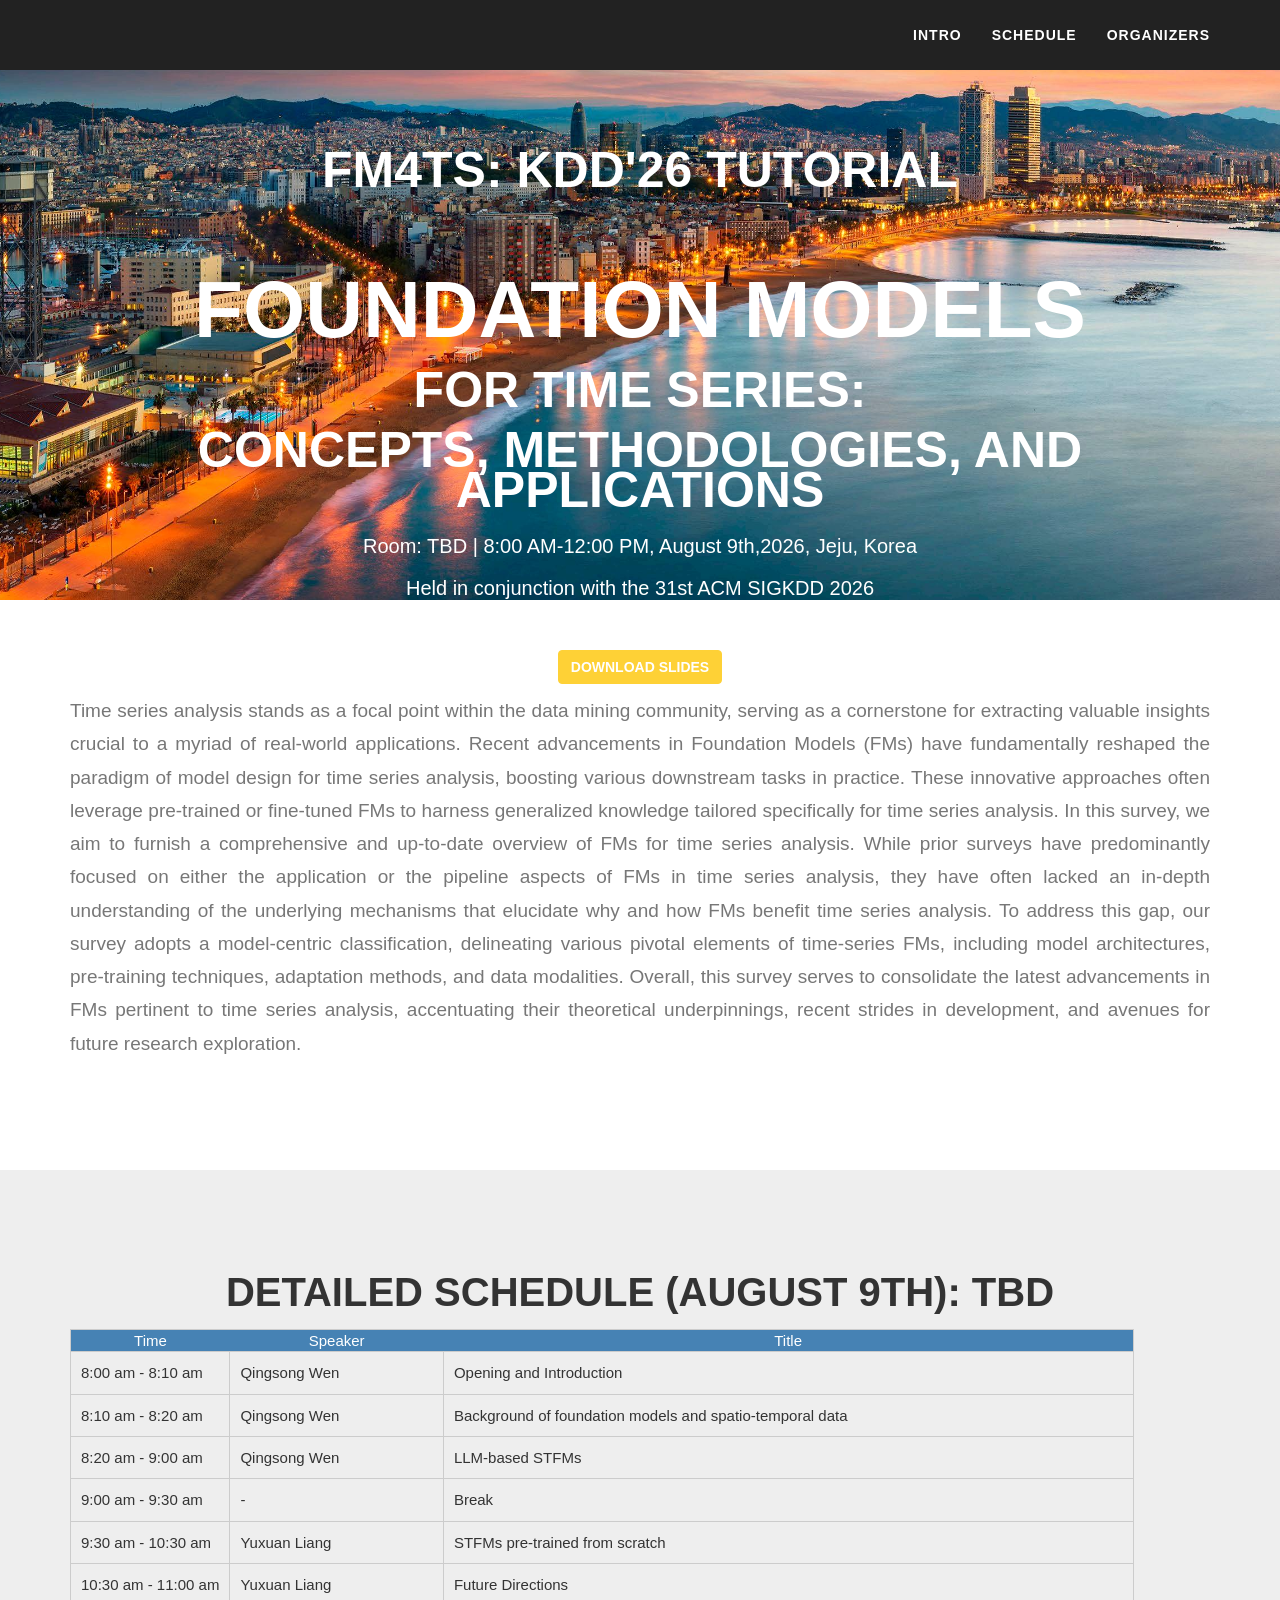
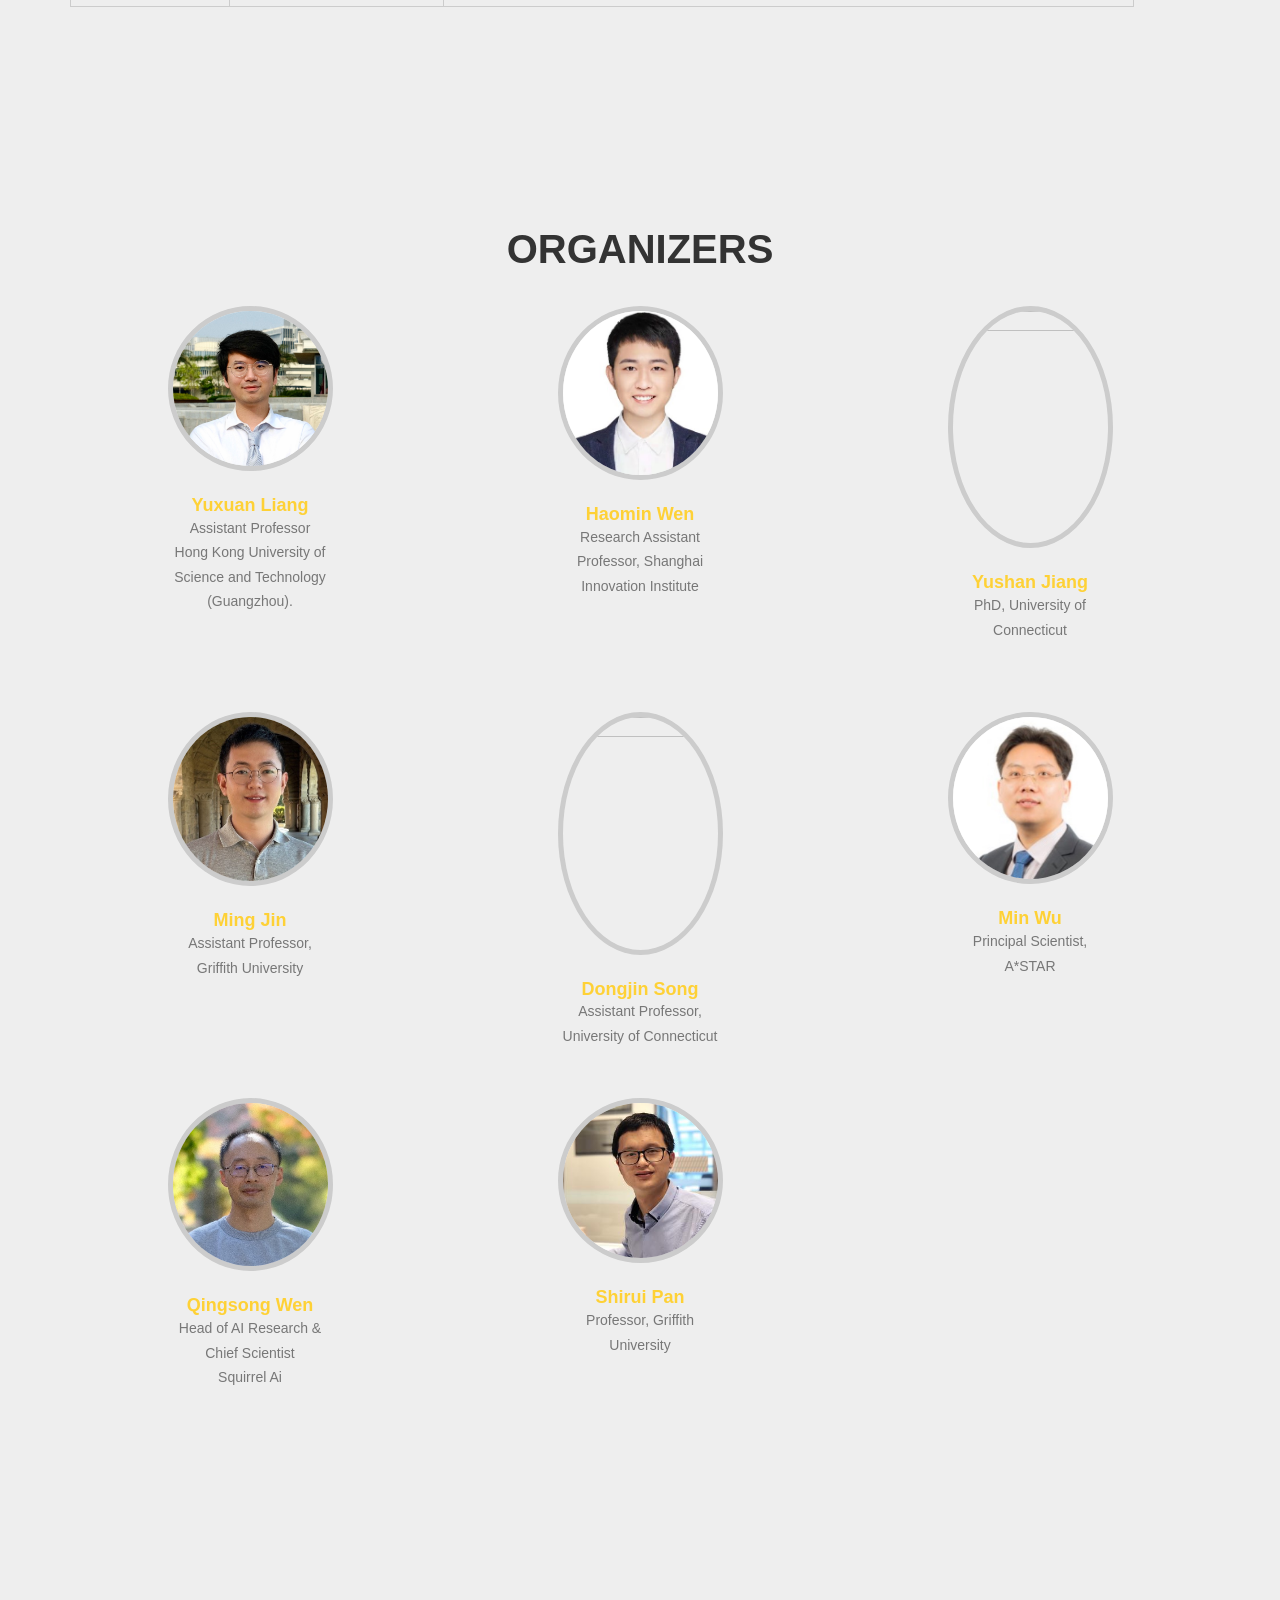
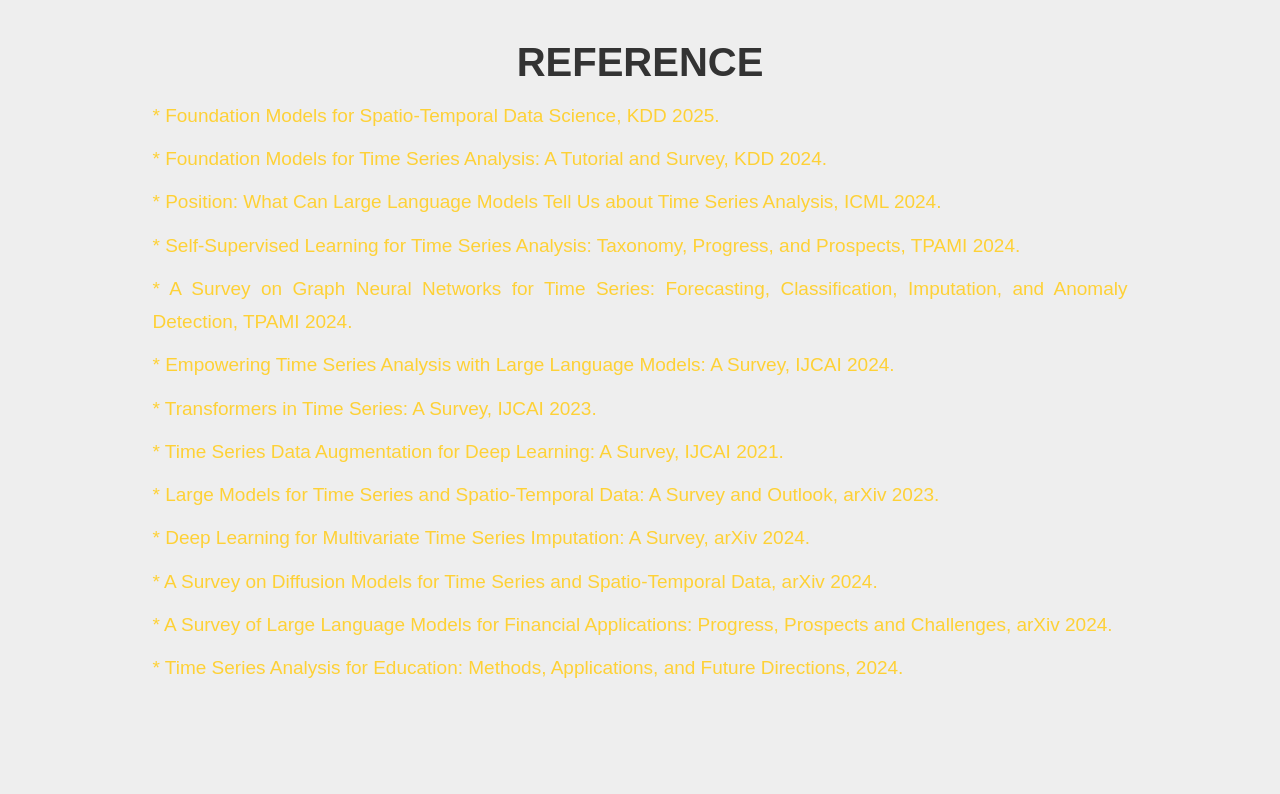
==== index.html @ 6d0f256e "website init" ====
<!DOCTYPE html>
<!-- saved from url=(0040)https://kdd-milets.github.io/milets2021/ -->
<html lang="en"><head><meta http-equiv="Content-Type" content="text/html; charset=UTF-8">


    <meta http-equiv="X-UA-Compatible" content="IE=edge">
    <meta name="viewport" content="width=device-width, initial-scale=1">
    <meta name="description" content="KDD'26 TUTORIAL-FM4TS: Foundation Models for Time Series">
    <meta property="og:image" content="./img/Facebook.jpg">
    <meta property="og:type" content="website">
    <!-- <meta property="og:description" content="7th SIGKDD Workshop on Mining and Learning from Time Series (MiLeTS)"> -->


    <title>
        Foundation Models for Time Series: Theory, Algorithms, and Applications
    </title>

    <!-- Bootstrap Core CSS -->
    <link href="./css/bootstrap.min.css" rel="stylesheet">

    <!-- Custom CSS -->
    <link href="./css/agency.css" rel="stylesheet">

    <!-- Custom Fonts -->
    <link href="./css/font-awesome.min.css" rel="stylesheet" >
    <link href="./css/style.css" rel="stylesheet">
    <!-- <link href="./css/css(1)" rel="stylesheet" type="text/css">
    <link href="./css/css(2)" rel="stylesheet" type="text/css">
    <link href="./css/css(3)" rel="stylesheet" type="text/css"> -->

    <!-- Global site tag (gtag.js) - Google Analytics -->
    <script type="text/javascript" async="" src="./js/analytics.js"></script>
    <script async="" src="./js/js"></script>
    <script>
        window.dataLayer = window.dataLayer || [];

        function gtag() {
            dataLayer.push(arguments);
        }

        gtag('js', new Date());

        gtag('config', 'UA-114495477-1');
    </script>


</head>

<body id="page-top" class="index">

    <!-- Navigation -->
    <nav class="navbar navbar-default navbar-fixed-top">
        <div class="container">
            <!-- Brand and toggle get grouped for better mobile display -->
            <div class="navbar-header page-scroll">
                <button type="button" class="navbar-toggle" data-toggle="collapse" data-target="#bs-example-navbar-collapse-1">
                <span class="sr-only">Toggle navigation</span>
                <span class="icon-bar"></span>
                <span class="icon-bar"></span>
                <span class="icon-bar"></span>
            </button>

            </div>

            <!-- Collect the nav links, forms, and other content for toggling -->
            <div class="collapse navbar-collapse" id="bs-example-navbar-collapse-1">
                <ul class="nav navbar-nav navbar-right">
                    <li class="hidden active">
                        <a href="https://ai4ts.github.io/ijcai2023"></a>
                    </li>
                    <li class="">
                        <a class="page-scroll" href="#introduction">Intro</a>
                    </li>

<!--                    <li>-->
<!--                        <a class="page-scroll" href="#dates">Key Dates</a>-->
<!--                    </li>-->
                    <li>
                        <a class="page-scroll" href="#program">Schedule</a>
                    </li>
                    <!-- <li>
                        <a class="page-scroll" href="">Keynotes</a>
                    </li> -->
<!--                    <li>-->
<!--                        <a class="page-scroll" href="#Speakers">Speakers</a>-->
<!--                    </li>-->
                    <li>
                        <a class="page-scroll" href="#organization">Organizers</a>
                    </li>

<!--                    <li>-->
<!--                        <a class="page-scroll" href="#program_committee">Contributor</a>-->
<!--                    </li>-->
                   
                </ul>
            </div>
            <!-- /.navbar-collapse -->
        </div>
        <!-- /.container-fluid -->
    </nav> 

    <!-- Header -->
    <header_5>
        <div class="container">
            <div class="intro-text" style="color:white;">


                <br>               
                
                <div class="intro-heading">FM4TS: KDD'26 Tutorial</div>
                <br><br>

                <br><br>                
                <div class="intro-heading-large"> Foundation Models </div>
                <br><br>
                <div class="intro-heading">for Time Series:</div>
                <div class="intro-heading">Concepts, Methodologies, and Applications</div>

                <div class="header-info" >Room: TBD  |  8:00 AM-12:00 PM, August 9th,2026, Jeju, Korea</div>
                <div class="header-info" >Held in conjunction with the 31st ACM SIGKDD 2026</div>
<!--                <br><br>              -->
<!--                <div class="intro-heading"> Theory, Algorithms, and Applications  </div>-->
<!--                <br><br>-->
                <!-- <div class="intro-heading-welcome" >Welcome!</div> -->
            </div>
        </div>
    </header_5>

    <!-- Introduction Section -->
    <section id="introduction" style="padding-top: 30px;">
        <div class="container">
            <div class="row">
                <div class="col-lg-12 text-center">
                    <!-- <h2 class="section-heading">Introduction</h2> -->
                    <!-- <h3 class="section-subheading text-muted">Lorem ipsum dolor sit amet consectetur.</h3-->
                     <p>
                  <a
                    href="slides/FM4ST_Tutorial_Slides_V3.pdf"
                    download="FM4ST_Tutorial.pdf"
                    class="btn btn-primary"
                    style="margin-top: 20px;">
                      Download Slides
                  </a>
                </p>
                </div>
            </div>
            <div class="row text-justify">
                <div class="col-md-12" >

                    <p class="large text-muted ">
                        Time series analysis stands as a focal point within the data mining community, serving as a cornerstone for extracting valuable insights crucial to a myriad of real-world applications. Recent advancements in Foundation Models (FMs) have fundamentally reshaped the paradigm of model design for time series analysis, boosting various downstream tasks in practice. These innovative approaches often leverage pre-trained or fine-tuned FMs to harness generalized knowledge tailored specifically for time series analysis. In this survey, we aim to furnish a comprehensive and up-to-date overview of FMs for time series analysis. While prior surveys have predominantly focused on either the application or the pipeline aspects of FMs in time series analysis, they have often lacked an in-depth understanding of the underlying mechanisms that elucidate why and how FMs benefit time series analysis. To address this gap, our survey adopts a model-centric classification, delineating various pivotal elements of time-series FMs, including model architectures, pre-training techniques, adaptation methods, and data modalities. Overall, this survey serves to consolidate the latest advancements in FMs pertinent to time series analysis, accentuating their theoretical underpinnings, recent strides in development, and avenues for future research exploration.
                    </p>


                </div>
            </div>
        </div>
    </section>



<!-- Schedule Section -->
<section id="program" class="bg-mid-gray">
    <div class="container">
        <div class="row">
            <div class="col-lg-12 text-center">
                <h2 class="section-heading">Detailed Schedule (August 9th): TBD</h2>

                <!-- <p>
                  <a
                    href="slides/FM4ST_Tutorial_Slides_V3.pdf"
                    download="FM4ST_Tutorial.pdf"
                    class="btn btn-primary"
                    style="margin-top: 20px;">
                      Slides
                  </a>
                </p> -->

            </div>
        </div>

        <style type="text/css">
            table.tableizer-table {
            font-size: 15px;
            border: 1px solid #CCC;
            font-family: Montserrat, "Helvetica Neue", Helvetica, Arial, sans-serif;
            
            }
            .tableizer-table td {
                padding: 10px;
                margin: 4px;
                border: 1px solid #CCC;
               }
            .tableizer-table th {
                background-color: #4682B4;
                color: #FFF;
                font-weight: normal;
                text-align:center
                }
        </style>
        <table class="tableizer-table">
            <thead><tr class="tableizer-firstrow"><th style="width:15%">Time</th><th>Speaker</th><th>Title</th></tr></thead><tbody>

            <tr><td>8:00 am - 8:10 am </td>  <td> Qingsong Wen </td> <td> Opening and Introduction </td></tr>
            <tr><td>8:10 am - 8:20 am </td><td> Qingsong Wen &nbsp;</td><td> Background of foundation models and spatio-temporal data</td></tr>
            <tr><td>8:20 am - 9:00 am </td><td>Qingsong Wen</td><td>LLM-based STFMs</td></tr>
            <tr><td>9:00 am - 9:30 am </td><td> - </td><td>Break</td></tr>
            <tr><td>9:30 am - 10:30 am </td><td> Yuxuan Liang </td><td>STFMs pre-trained from scratch</td></tr>
            <tr><td>10:30 am - 11:00 am </td><td> Yuxuan Liang </td><td> Future Directions  </td></tr>

            </tbody></table>
     
           
                    <!-- <p>8:45 am - 9:00 am&nbsp;&nbsp;&nbsp;&nbsp;&nbsp;&nbsp;&nbsp;&nbsp;&nbsp;&nbsp;&nbsp;&nbsp;&nbsp;&nbsp;&nbsp;&nbsp;<strong>opening remark</strong></p>
                    <p>9:00 am - 9:45 am &nbsp;&nbsp;&nbsp;&nbsp;&nbsp;&nbsp;&nbsp;&nbsp;&nbsp;&nbsp;&nbsp;&nbsp;&nbsp;&nbsp;&nbsp;&nbsp;<strong>keynote speaker 1</strong></p>
                    <p>9:45 am - 10:30 am &nbsp;&nbsp;&nbsp;&nbsp;&nbsp;&nbsp;&nbsp;&nbsp;&nbsp;&nbsp;&nbsp;&nbsp;&nbsp;&nbsp;&nbsp;&nbsp;<strong>contributed talks 1-3</strong></p>
                    <p>10:30 am - 10:45 am &nbsp;&nbsp;&nbsp;&nbsp;&nbsp;&nbsp;&nbsp;&nbsp;&nbsp;&nbsp;&nbsp;&nbsp;&nbsp;&nbsp;&nbsp;&nbsp;<strong>break</strong></p>
                    <p>10:45 am - 11:30 am &nbsp;&nbsp;&nbsp;&nbsp;&nbsp;&nbsp;&nbsp;&nbsp;&nbsp;&nbsp;&nbsp;&nbsp;&nbsp;&nbsp;&nbsp;&nbsp;<strong>contributed talks 4-6</strong></p>
                    <p>11:30 am - 12:30 pm &nbsp;&nbsp;&nbsp;&nbsp;&nbsp;&nbsp;&nbsp;&nbsp;&nbsp;&nbsp;&nbsp;&nbsp;&nbsp;&nbsp;&nbsp;&nbsp;<strong>poster session</strong></p>
                    <p>12:30 pm - 2:00 pm &nbsp;&nbsp;&nbsp;&nbsp;&nbsp;&nbsp;&nbsp;&nbsp;&nbsp;&nbsp;&nbsp;&nbsp;&nbsp;&nbsp;&nbsp;&nbsp;<strong> lunch break</strong></p>
                    <p>2:00 pm - 2:45 pm &nbsp;&nbsp;&nbsp;&nbsp;&nbsp;&nbsp;&nbsp;&nbsp;&nbsp;&nbsp;&nbsp;&nbsp;&nbsp;&nbsp;&nbsp;&nbsp;<strong> keynote speaker 2</strong></p>
                    <p>2:45 pm - 3:30 pm &nbsp;&nbsp;&nbsp;&nbsp;&nbsp;&nbsp;&nbsp;&nbsp;&nbsp;&nbsp;&nbsp;&nbsp;&nbsp;&nbsp;&nbsp;&nbsp;<strong>contributed talks 7-9</strong></p> 
                    <p>3:30 pm - 3:45 pm &nbsp;&nbsp;&nbsp;&nbsp;&nbsp;&nbsp;&nbsp;&nbsp;&nbsp;&nbsp;&nbsp;&nbsp;&nbsp;&nbsp;&nbsp;&nbsp;<strong>break</strong></p> 
                    <p>3:45 pm - 4:30 pm &nbsp;&nbsp;&nbsp;&nbsp;&nbsp;&nbsp;&nbsp;&nbsp;&nbsp;&nbsp;&nbsp;&nbsp;&nbsp;&nbsp;&nbsp;&nbsp;<strong>keynote speaker 3</strong></p> 
                    <p>4:30 pm - 5:30 pm &nbsp;&nbsp;&nbsp;&nbsp;&nbsp;&nbsp;&nbsp;&nbsp;&nbsp;&nbsp;&nbsp;&nbsp;&nbsp;&nbsp;&nbsp;&nbsp;<strong>panel discussion</strong></p>  -->
                </table>
            

            <div class="col-lg-1 text-left">
                &nbsp;
            </div>
        </div>
    </div> 
</section>

    <!-- Speakers Section -->

<!--    <section id="Speakers" >-->
<!--        <div class="container">-->
<!--            <div class="row">-->
<!--                <div class="col-lg-12 text-center">-->
<!--                    <h2 class="section-heading">Speakers</h2>-->
<!--                </div>-->

<!--            </div>-->
         
            
            <!--div class="row speakers">
                <div class="col-sm-4">
                    <div class="team-member">
                        <a href="https://www.linkedin.com/in/christopher-white-0986421/" target="_blank">
                            <img src="./img/Chris.jpeg" style="height: 200px; width:200px;" class="img-responsive img-circle">
                        </a>
                        <h4><a href="https://www.linkedin.com/in/christopher-white-0986421/" target="_blank">Dr. Christopher White</a></h4>
                        <p class="text-muted">President <br>NEC Labs America </p>

                    </div>
                </div>

                <div class="col-sm-8 text-justify ">
                    <h3>Title: Time Dynamics: Physics, Simulation, and Machine Learning.
                    </h3>
                    <p class="text-muted" style="font-size: 16px;">
                        In this talk, I will talk about physics approaches to quantitative time dynamics, agent-based modeling techniques for time dynamics over large time scales, and data driven machine learning based methods for systems where suitable physical models don’t exist.  Hopefully with a conclusion about how one might combine these methods for the modern treatment of time dynamics in complex systems.</p>

                </div>


            </div>

            <div class="row speakers">
                <div class="col-sm-4">
                    <div class="team-member">
                        <a href="https://viterbi-web.usc.edu/~liu32/" target="_blank">
                            <img src="./img/YanLiu_crop.jpg" style="height: 200px; width:200px;" class="img-responsive img-circle">
                        </a>
                        <h4><a href="https://viterbi-web.usc.edu/~liu32//" target="_blank">Prof. Yan Liu</a></h4>
                        <p class="text-muted">Professor <br>University of Southern California </p>

                    </div>
                </div>

                <div class="col-sm-8 text-justify ">
                    <h3>Title: Frontiers of Machine Learning for Time Series Modeling and Analysis
                    </h3>
                    <p class="text-muted" style="font-size: 16px;">
                        Recent development in deep learning has spurred research advances in time series modeling and analysis. 
                        Practical applications of time series raise a series of new challenges, such multi-resolution, multimodal, missing value, distributeness, and interpretability. 
                        In this talk, I will discuss machine-learning solutions to address these challenges and future directions for time series research. </p>



                </div>


            </div>

            <div class="row speakers">
                <div class="col-sm-4">
                    <div class="team-member">
                        <a href="http://ise.thss.tsinghua.edu.cn/~mlong/" target="_blank">
                            <img src="./img/mlong.jpeg" style="height: 200px; width:200px;" class="img-responsive img-circle">
                        </a>
                        <h4><a href="http://ise.thss.tsinghua.edu.cn/~mlong/" target="_blank">Prof. Mingsheng Long</a></h4>

                        <p class="text-muted">Associate Professor, Tsinghua University</p>

                    </div>
                </div>

                <div class="col-sm-8 text-justify ">
                    <h3>Title: Towards Foundation Models for Time Series Analysis
                    </h3>
                    <p class="text-muted" style="font-size: 16px;">
                        Large-scale time series data are perceived and collected from IoT devices, which is the main body of industrial big data. Time series are discrete observations sampled from continuous physical systems with complex patterns and variations. In this talk, I will introduce deep learning models for time series analysis, including Autoformer, TimesNet, and Koopa, which are consequences of seamless integration of Fourier analysis, self-correlation, cross-correlation, non-stationarity, linear dynamical system and other design principles into deep learning. I will also highlight the cover article published in Nature Machine Intelligence, presenting the Corrformer model for interpretable weather forecasting of global automatic stations, which was deployed as a real-time weather service in the Beijing 2022 Winter Olympics. With this talk, I want to comment on the path towards general foundation models for time series analysis.</p>
                </div>
            </div>
            

                <div class="col-sm-8 text-justify ">
                    <h3>Dr. Jan Gasthaus, Amazon Web Services, AWS AI Labs</h3>
                    <p class="text-muted" style="font-size: 16px;">
                    <strong>Dr. Jan Gasthaus</strong>Jan Gasthaus is a Principal Machine Learning Scientist in the Amazon AI Labs, 
                    working mainly on time series forecasting, anomaly detection, and large-scale probabilistic machine learning. 
                    He is passionate about developing novel machine learning solutions for addressing challenging business problems with scalable machine learning systems, 
                    all the way from scientific ideation to productization. 
                    Prior to joining Amazon, Jan obtained a BS in Cognitive Science from the University of Osnabrueck, an MS in Intelligent Systems from UCL,
                    and a PhD from the Gatsby Unit, UCL, focusing on Nonparametric Bayesian methods for sequence data.
                </div>


           

            <div class="row speakers">
                <div class="col-sm-4">
                    <div class="team-member">
                        <a href="https://albertbifet.com/" target="_blank">
                            <img src="./img/Albert-Bifet.jpeg" style="height: 200px; width:200px;" class="img-responsive img-circle">
                        </a>
                        <h4><a href="https://albertbifet.com/" target="_blank">Prof. Albert Bifet</a></h4>

                        <p class="text-muted">Director of the AI Institute at the University of Waikato </p>

                    </div>
                </div>

                <div class="col-sm-8 text-justify ">
                    <h3>Title: Green AI
                    </h3>
                    <p class="text-muted" style="font-size: 16px;">
                        In this talk, we will talk about Green AI, focusing on its two main aspects: using AI to tackle environmental issues and making AI systems more environmentally friendly. using incremental approaches. As AI becomes increasingly important for problem-solving and research, it is essential to integrate it into sustainability efforts. We will examine how AI is not only giving researchers a competitive advantage but also playing a key role in creating a more sustainable future.</p>

                </div>
            </div>
               
            <div class="row speakers">
                <div class="col-sm-4">
                    <div class="team-member">
                        <a href="http://www.eeyiwang.com" target="_blank">
                            <img src="./img/Yi_Wang.jpg" style="height: 200px; width:200px;" class="img-responsive img-circle" alt="Jan Gasthaus">
                        </a>
                        <h4><a href="http://www.eeyiwang.com" target="_blank">Prof. Yi Wang</a></h4>
                        <p class="text-muted">Univerisity of Hong Kong<br>Assistant Professor </p>
                           
                    </div>
                </div>
    
                <div class="col-sm-8 text-justify ">
                    <h3>Titile: AI for Time Series Analysis in Power and Energy Systems</h3>
                    <p class="text-muted" style="font-size: 16px;">
                        An extensive range of time series data, such as electricity consumption, renewable energy output, nodal voltage magnitude, and phase data, are generated by power and energy systems. Gaining a comprehensive understanding of this time series data is crucial for secure, cost-effective system operation and the integration of renewable energy sources. This presentation will demonstrate the application of AI-based time series analysis in power and energy systems, encompassing non-intrusive monitoring, load profiling, energy forecasting, synthetic data generation, etc.
                </div>

            </div-->
              

    <!-- General Chairs Section -->
    <section id="organization"  class="bg-mid-gray">

            <div class="row">
                <div class="col-lg-12 text-center" style="padding-bottom: 20px;">
                    <h2 class="section-heading">Organizers</h2>
                </div>
            </div>


            <div class="container">
                <div class="row">
                    <div class="col-sm-1">
                        &nbsp;
                    </div>


                     <div class="col-sm-2">
                        <div class="team-member">
                            <img src="./img/Yuxuanliang.jpg" class="img-responsive img-circle" alt="" width="200" height="300">
                            <h4><a href="https://yuxuanliang.com/">Yuxuan Liang</a></h4>
                            <p class="text-muted">Assistant Professor</br> Hong Kong University of Science and Technology (Guangzhou).</p>
                        </div>
                    </div>

                    <div class="col-sm-2">
                        &nbsp;
                    </div>

                     <div class="col-sm-2">
                      <div class="team-member">
                          <img src="./img/Haomin_Wen.jpg" class="img-responsive img-circle" alt="" width="200" height="300">
                          <h4><a href="https://wenhaomin.github.io/">Haomin Wen</a></h4>
                          <p class="text-muted">Research Assistant Professor, Shanghai Innovation Institute</p>
                      </div>
                    </div>

                    <div class="col-sm-2">
                        &nbsp;
                    </div>


                     <div class="col-sm-2">
                      <div class="team-member">
                          <img src="./img/Yushan_Jiang.jpg" class="img-responsive img-circle" alt="" width="200" height="300">
                          <h4><a href="https://yushanjian.github.io/">Yushan Jiang</a></h4>
                          <p class="text-muted">PhD, University of Connecticut</p>
                      </div>
                    </div>





<!--                    <div class="col-sm-2">-->
<!--                      <div class="team-member">-->
<!--                        <div class="team-member">-->
<!--                            <img src="./img/Shirui_Pan.jpg" class="img-responsive img-circle" alt="" width="200" height="300">-->
<!--                            <h4><a href="https://shiruipan.github.io/">Shirui Pan-->
<!--                                </a></h4>-->
<!--                            <p class="text-muted">Professor</br>Griffith University, Australia</p>-->
<!--                        </div>-->
<!--                      </div>-->
<!--                    </div>-->

                    <div class="col-sm-2">
                        &nbsp;
                    </div>
                  </div>

            </div>


        <div class="container">
                <div class="row">
                  <div class="col-sm-1">
                      &nbsp;
                  </div>

                     <div class="col-sm-2">
                      <div class="team-member">
                          <img src="./img/mingjin.jpg" class="img-responsive img-circle" alt="" width="200" height="300">
                          <h4><a href="https://mingjin.dev/">Ming Jin</a></h4>
                          <p class="text-muted"> Assistant Professor, Griffith University</p>
                      </div>
                    </div>

                  <div class="col-sm-2">
                      &nbsp;
                  </div>

                     <div class="col-sm-2">
                      <div class="team-member">
                        <img src="https://songdj.github.io/author/dongjin-song/avatar_hu6e41e5dc7954b00808dcbdf5dd84c037_547998_270x270_fill_lanczos_center_2.png" class="img-responsive img-circle" alt="" width="200" height="300">
                        <h4><a href="https://songdj.github.io/">Dongjin Song</a></h4>
                        <p class="text-muted">Assistant Professor, University of Connecticut</p>
                      </div>
                    </div>

                  <div class="col-sm-2">
                    &nbsp;
                  </div>


                    <div class="col-sm-2">
                      <div class="team-member">
                          <img src="./img/min_wu.jpg" class="img-responsive img-circle" alt="" width="200" height="300">
                          <h4><a href="https://sites.google.com/site/wumincf/">Min Wu</a></h4>
                          <p class="text-muted"> Principal Scientist, A*STAR </p>
                      </div>
                    </div>

                </div>
        </div>


        <div class="container">
                <div class="row">
                  <div class="col-sm-1">
                      &nbsp;
                  </div>

                     <div class="col-sm-2">
                      <div class="team-member">
                          <img src="./img/Qingsong_Wen.jpg" class="img-responsive img-circle" alt="" width="200" height="300">
                          <h4><a href="https://sites.google.com/site/qingsongwen8/">Qingsong Wen</a></h4>
                          <p class="text-muted"> Head
                            of AI Research & Chief Scientist<br> Squirrel Ai</p>
                      </div>
                    </div>

                  <div class="col-sm-2">
                      &nbsp;
                  </div>

                     <div class="col-sm-2">
                      <div class="team-member">
                          <img src="./img/Shirui_Pan.jpg" class="img-responsive img-circle" alt="" width="200" height="300">
                          <h4><a href="https://trust-agi.github.io/">Shirui Pan</a></h4>
                          <p class="text-muted"> Professor, Griffith University</p>
                      </div>
                    </div>

                  <div class="col-sm-2">
                    &nbsp;
                  </div>


              

                </div>
        </div>


    </section>

<!--<section id="contributor"  class="bg-mid-gray">-->
<!--    <div class="row">-->
<!--        <div class="col-lg-12 text-center" style="padding-bottom: 20px;">-->
<!--            <h2 class="section-heading">Contributor</h2>-->
<!--        </div>-->
<!--    </div>-->

<!--    <div class="container">-->
<!--        <div class="row">-->
<!--            <div class="col-sm-1">-->
<!--                &nbsp;-->
<!--            </div>-->


<!--             <div class="col-sm-2">-->
<!--                <div class="team-member">-->
<!--                    <img src="./img/Haomin_Wen.jpg" class="img-responsive img-circle" alt="" width="200" height="300">-->
<!--                    <h4><a href="https://wenhaomin.github.io/">Haomin Wen</a></h4>-->
<!--                    <p class="text-muted">Ph.D.</br> Beijing Jiaotong University</p>-->
<!--                </div>-->
<!--            </div>-->

<!--            <div class="col-sm-2">-->
<!--                &nbsp;-->
<!--            </div>-->

<!--             <div class="col-sm-2">-->
<!--              <div class="team-member">-->
<!--                  <img src="./img/mingjin.jpg" class="img-responsive img-circle" alt="" width="200" height="300">-->
<!--                  <h4><a href="https://mingjin.dev/">Ming Jin</a></h4>-->
<!--                  <p class="text-muted">Assistant Professor, Griffith University</p>-->
<!--              </div>-->
<!--            </div>-->

<!--            <div class="col-sm-2">-->
<!--                &nbsp;-->
<!--            </div>-->

<!--            <div class="col-sm-2">-->
<!--              <div class="team-member">-->
<!--                <div class="team-member">-->
<!--                    <img src="./img/Yuqi_Nie.jpg" class="img-responsive img-circle" alt="" width="200" height="300">-->
<!--                    <h4><a href="https://scholar.google.com/citations?user=Zs1hCGsAAAAJ&hl=en">Yuqi Nie</a></h4>-->
<!--                    <p class="text-muted">Ph.D.</br>Princeton University</p>-->
<!--                </div>-->
<!--              </div>-->
<!--            </div>-->

<!--            <div class="col-sm-2">-->
<!--                &nbsp;-->
<!--            </div>-->
<!--          </div>-->

<!--    </div>-->

<!--    <div class="container">-->
<!--        <div class="row">-->
<!--          <div class="col-sm-1">-->
<!--              &nbsp;-->
<!--          </div>-->

<!--          <div class="col-sm-2">-->
<!--              &nbsp;-->
<!--          </div>-->

<!--          <div class="col-sm-2">-->
<!--            &nbsp;-->
<!--          </div>-->

<!--            <div class="col-sm-2">-->
<!--              <div class="team-member">-->
<!--                  <img src="./img/Yushan_jiang.jpg" class="img-responsive img-circle" alt="" width="200" height="300">-->
<!--                  <h4><a href="https://sites.google.com/view/jayjiang/home">Yushan Jiang</a></h4>-->
<!--                  <p class="text-muted"> Ph.D., </br> University of Connecticut </p>-->
<!--              </div>-->

<!--            </div>-->
<!--        </div>-->
<!--    </div>-->

<!--<section>-->

<section id="papers" class="bg-mid-gray">
    <div class="container">
        <div class="row">
            <div class="col-lg-12 text-center">
                <h2 class="section-heading">Reference</h2>
            </div>
        </div>

        <div class="row">
            <div class="col-lg-1 text-justify">
                &nbsp;
            </div>

            <div class="col-lg-10 text-justify">
                <p class="row large text-muted">
                    <a href="https://arxiv.org/abs/2503.13502" target="_blank">* Foundation Models for Spatio-Temporal Data Science, KDD 2025.</a>
                </p>
            </div>

            <div class="col-lg-1 text-justify">
                &nbsp;
            </div>
        </div>

        <div class="row">
            <div class="col-lg-1 text-justify">
                &nbsp;
            </div>

            <div class="col-lg-10 text-justify">
                <p class="row large text-muted">
                    <a href="https://arxiv.org/pdf/2403.14735" target="_blank">* Foundation Models for Time Series Analysis: A Tutorial and Survey, KDD 2024.</a>
                </p>
            </div>

            <div class="col-lg-1 text-justify">
                &nbsp;
            </div>
        </div>


        <div class="row">
            <div class="col-lg-1 text-justify">
                &nbsp;
            </div>

            <div class="col-lg-10 text-justify">
                <p class="row large text-muted">
                    <a href="https://arxiv.org/abs/2402.02713" target="_blank">* Position: What Can Large Language Models Tell Us about Time Series Analysis, ICML 2024.</a>
                </p>
            </div>

            <div class="col-lg-1 text-justify">
                &nbsp;
            </div>
        </div>

        <div class="row">
            <div class="col-lg-1 text-justify">
                &nbsp;
            </div>

            <div class="col-lg-10 text-justify">
                <p class="row large text-muted">
                    <a href="https://arxiv.org/pdf/2306.10125" target="_blank">* Self-Supervised Learning for Time Series Analysis: Taxonomy, Progress, and Prospects, TPAMI 2024.</a>
                </p>
            </div>

            <div class="col-lg-1 text-justify">
                &nbsp;
            </div>
        </div>


        <div class="row">
            <div class="col-lg-1 text-justify">
                &nbsp;
            </div>

            <div class="col-lg-10 text-justify">
                <p class="row large text-muted">
                    <a href="https://arxiv.org/abs/2307.03759" target="_blank">* A Survey on Graph Neural Networks for Time Series: Forecasting, Classification, Imputation, and Anomaly Detection, TPAMI 2024.</a>
                </p>
            </div>

            <div class="col-lg-1 text-justify">
                &nbsp;
            </div>
        </div>



        <div class="row">
            <div class="col-lg-1 text-justify">
                &nbsp;
            </div>

            <div class="col-lg-10 text-justify">
                <p class="row large text-muted">
                    <a href="https://www.ijcai.org/proceedings/2024/0895.pdf" target="_blank">* Empowering Time Series Analysis with Large Language Models: A Survey, IJCAI 2024.</a>
                </p>
            </div>

            <div class="col-lg-1 text-justify">
                &nbsp;
            </div>
        </div>


        <div class="row">
            <div class="col-lg-1 text-justify">
                &nbsp;
            </div>

            <div class="col-lg-10 text-justify">
                <p class="row large text-muted">
                    <a href="https://www.ijcai.org/proceedings/2023/0759.pdf" target="_blank">* Transformers in Time Series: A Survey, IJCAI 2023.</a>
                </p>
            </div>

            <div class="col-lg-1 text-justify">
                &nbsp;
            </div>
        </div>


        <div class="row">
            <div class="col-lg-1 text-justify">
                &nbsp;
            </div>

            <div class="col-lg-10 text-justify">
                <p class="row large text-muted">
                    <a href="https://arxiv.org/abs/2002.12478" target="_blank">* Time Series Data Augmentation for Deep Learning: A Survey, IJCAI 2021.</a>
                </p>
            </div>

            <div class="col-lg-1 text-justify">
                &nbsp;
            </div>
        </div>




         <div class="row">
            <div class="col-lg-1 text-justify">
                &nbsp;
            </div>

            <div class="col-lg-10 text-justify">
                <p class="row large text-muted">
                    <a href="https://arxiv.org/pdf/2310.10196" target="_blank">* Large Models for Time Series and Spatio-Temporal Data: A Survey and Outlook, arXiv 2023.</a>
                </p>
            </div>

            <div class="col-lg-1 text-justify">
                &nbsp;
            </div>
        </div>


        <div class="row">
            <div class="col-lg-1 text-justify">
                &nbsp;
            </div>

            <div class="col-lg-10 text-justify">
                <p class="row large text-muted">
                    <a href="https://arxiv.org/pdf/2402.04059v1" target="_blank">* Deep Learning for Multivariate Time Series Imputation: A Survey, arXiv 2024.</a>
                </p>
            </div>

            <div class="col-lg-1 text-justify">
                &nbsp;
            </div>
        </div>

        <div class="row">
            <div class="col-lg-1 text-justify">
                &nbsp;
            </div>

            <div class="col-lg-10 text-justify">
                <p class="row large text-muted">
                    <a href="https://arxiv.org/pdf/2404.18886" target="_blank">* A Survey on Diffusion Models for Time Series and Spatio-Temporal Data, arXiv 2024.</a>
                </p>
            </div>

            <div class="col-lg-1 text-justify">
                &nbsp;
            </div>
        </div>



        <div class="row">
            <div class="col-lg-1 text-justify">
                &nbsp;
            </div>

            <div class="col-lg-10 text-justify">
                <p class="row large text-muted">
                    <a href="https://arxiv.org/abs/2406.11903" target="_blank">*  A Survey of Large Language Models for Financial Applications: Progress, Prospects and Challenges, arXiv 2024.</a>
                </p>
            </div>

            <div class="col-lg-1 text-justify">
                &nbsp;
            </div>
        </div>


         <div class="row">
            <div class="col-lg-1 text-justify">
                &nbsp;
            </div>

            <div class="col-lg-10 text-justify">
                <p class="row large text-muted">
                    <a href="https://arxiv.org/abs/2408.13960" target="_blank">*  Time Series Analysis for Education: Methods, Applications, and Future Directions, 2024. </a>
                </p>
            </div>

            <div class="col-lg-1 text-justify">
                &nbsp;
            </div>
        </div>




    </div>
</section>

    <!-- Program Chairs Section-->
<!--    <section id="organization"  class="bg-mid-gray">-->

<!--        <div class="row">-->
<!--            <div class="col-lg-12 text-center" style="padding-bottom: 20px;">-->
<!--                <h2 class="section-heading">Program Chairs</h2>-->
<!--                <h3 class="section-subheading text-muted">The following are arranged in alphabetical order</h3>-->
<!--            </div>-->
<!--        </div>-->
<!--        -->
<!--        <div class="container">-->
<!--            <div class="col-sm-1">-->
<!--                &nbsp;-->
<!--            </div>-->
<!--    -->
<!--            <div class="col-sm-2">-->
<!--                <div class="team-member">-->
<!--                    <img src="./img/Yuxuanliang.jpg" class="img-responsive img-circle" alt="" width="200" height="300">-->
<!--                    <h4><a href="https://yuxuanliang.com">Yuxuan Liang</a></h4>-->
<!--                    <p class="text-muted">Assistant Professor </br> Hong Kong University of Science and Technology (Guangzhou)</p>-->
<!--                </div>-->
<!--              </div>-->
<!--      -->
<!--    -->
<!--            <div class="col-sm-2">-->
<!--                &nbsp;-->
<!--            </div>-->

<!--            <div class="col-sm-2">-->
<!--                <div class="team-member">-->
<!--                    <img src="./img/Shirui_Pan.jpg" class="img-responsive img-circle" alt="" width="200" height="300">-->
<!--                    <h4><a href="https://shiruipan.github.io/">Shirui Pan</a></h4>-->
<!--                    <p class="text-muted">Professor</br>Griffith University</p>-->
<!--                </div>-->
<!--              </div>-->
<!--           -->
<!--              <div class="col-sm-2">-->
<!--                &nbsp;-->
<!--            </div>-->
<!--            -->
<!--            <div class="col-sm-2">-->
<!--                <div class="team-member">-->
<!--                    <img src="./img/Weicheng.jpg" class="img-responsive img-circle" alt="" width="200" height="300">-->
<!--                    <h4><a href="https://chengw07.github.io/">Wei Cheng </a></h4>-->
<!--                    <p class="text-muted"> Senior Researcher</br>NEC Labs America</p>-->
<!--                </div>-->
<!--        -->
<!--        -->
<!--              </div>-->
<!--          </div>     -->
<!--         -->

<!--        <div class="container">-->

<!--            <div class="row">-->
<!--                <div class="col-sm-1">-->
<!--                    &nbsp;-->
<!--                </div>-->

<!--                <div class="col-sm-2">-->
<!--                  <div class="team-member">-->
<!--                      <img src="./img/Yingjie-Zhou.jpg" class="img-responsive img-circle" alt="" width="200" height="300">-->
<!--                      <h4><a href="https://yj-zhou.github.io/index.html">Yingjie Zhou</a></h4>-->
<!--                      <p class="text-muted">Associate Professor</br>Sichuan University</p>-->
<!--                  </div>-->

<!--                </div>-->

<!--                <div class="col-sm-2">-->
<!--                    &nbsp;-->
<!--                </div>-->
<!--                <div class="col-sm-2">-->
<!--                    <div class="team-member">-->
<!--                        <img src="./img/lizhang.png" class="img-responsive img-circle" alt="" width="200" height="300"> -->
<!--                        <h4><a href="https://lizhang-ts.github.io">Li Zhang</a></h4>-->
<!--                        <p class="text-muted">Assistant Professor</br>University of Texas Rio Grande-->
<!--                          Valley.</p>-->
<!--                    </div>-->
<!--  -->
<!--                  </div>-->

<!--                <div class="col-sm-2">-->
<!--                    &nbsp;-->
<!--                </div>-->
<!--                <div class="col-sm-2">-->
<!--                    <div class="team-member">-->
<!--                        <img src="./img/Yao_Xie.jpg" class="img-responsive img-circle" alt="" width="200" height="300">-->
<!--                        <h4><a href="https://www2.isye.gatech.edu/~yxie77/">Yao Xie</a></h4>-->
<!--                        <p class="text-muted">Professor</br>Georgia Institute of Technology</p>-->
<!--                    </div>-->
<!--                </div>-->

<!--            </div>-->
<!--        </div>-->

<!--    </section>-->

    <!--section id="program_committee">

        <div class="container">
            <div class="row">
                <div class="col-lg-12 text-center">
                    <h2 class="section-heading">Program Committee</h2>
                </div>
            </div>
            <div class="row">
                <div class="col-lg-2"></div>
                <div class="col-lg-8">
                    <ul class="large" style="margin-left:100px;">
                        <li>Dr. Yuxuan Liang, National University of Singapore</li>
                        <li>Mr. Haomin Wen, Beijing Jiao University</li>
                        <li>Dr. Suining He, University of Connecticut</li>
                        <li>Mr. Ming Jin, Monash University</li>
                        <li>Mr. Yushan Jiang, University of Connecticut</li>
                        <li>Dr. Yuncong Chen, NEC Laboratories America, Inc.</li>
                        <li>Dr. Fei Miao, University of Connecticut</li>
                        <li>Mr. Zijie Pan, University of Connecticut</li>
                        <li>Mr. Li Zhang, Georg Mason University</li>
                        <li>Mr. Defu Cao, University of Southern California</li>
                        <li>Mr. Wei Zhu, University of Rochester</li>
                        <li>Dr. Xiang Zhang, UNC Charlotte</li>
                        <li>Dr. Manas Guar, University of Maryland Baltimore County</li>
                        <li>Dr. Feiyang Cai, Stony Brook University</li>
                        <li>Dr  Chen Luo, Amazon</li>
                        <li>Dr. Jiechao Gao, University of Virginia</li>
                        <li>Dr. Sahil Garg, Morgan Stanley</li>
                        <li>Dr. Pengyang  Wang, University of Macau</li>
                        <li>Dr. Dongsheng Luo, FIU</li>
                        <li>Dr. Azadeh Alavi, RMIT University</li>
                        <li>Dr. Fernando Gama, Morgan Stanley</li> 
                        <li>Mr. Chen Xu, Georgia Institute of Technology</li>
                        <li>Dr. Xiao-jun Zeng, University of Manchester</li>
                        <li>Dr. Dongkuan Xu, North Carolina State University</li>

                    </ul>
                </div>
                <div class="col"></div>
            </div>

        </div>
        <div class="col-lg-12 text-center" style="padding-bottom: 20px;">
        <h3 class="section-subheading text-muted">Contact with us: <a href="mailto:fl4pwsdm@gmail.com">fl4pwsdm@gmail.com</a></h3>
        
    </section-->

    <!--    </section>-->



<!--Accepted Papers Section--->
  <!--section id="papers" class="bg-mid-gray">
        <div class="container">
            <div class="row">
                <div class="col-lg-12 text-center">
                    <h2 class="section-heading">Accepted Oral Papers</h2>
                </div>
            </div>

            <div class="row">
                <div class="col-lg-1 text-justify">
                    &nbsp;
                </div>
                <div class="col-lg-10 text-justify">
                     <p class="row large text-muted">
                        <a href="https://github.com/AI4TS/AI4TS.github.io/blob/main/CameraReadys%201-22%202/8%5CCrude_Oil_Price_Benchmark_Datasets__WTI__Brent__Dubai___IJCAI_23_AI4TS.pdf" target="_blank">* Real World Time Series Benchmark Datasets with Temporal Distribution Shifts:
                            Global Crude Oil Asset Price , Volatility<span style="font-weight:bold;color:red">[Best Paper Honors Mention]</span></a></br> &nbsp;Pranay Pasula</br>
                    </p>

                    <p class="row large text-muted">
                        <a href="https://github.com/AI4TS/AI4TS.github.io/blob/main/CameraReadys%201-22%202/19%5CAI4TSAutoTCL%20(3).pdf" target="_blank">* AutoTCL: Automated Time Series Contrastive Learning with Adaptive Augmentations<span style="font-weight:bold;color:red">[Best Paper Award]</span></a></br> &nbsp;Xu Zheng
                            , Tianchun Wang
                            , Wei Cheng,
                            Aitian Ma
                            , Haifeng Chen
                            , Mo Sha
                            , Dongsheng Luo</br>
                    </p>

                    <p class="row large text-muted">
                        <a href="https://github.com/AI4TS/AI4TS.github.io/blob/main/CameraReadys%201-22%202/20%5CCameraReady%5Cworkshop_camera_ready.pdf" target="_blank">* Uncertainty-Aware Quickest Change Detection<span style="font-weight:bold;color:red">[Best Paper Honors Mention]</span></a></br> &nbsp;Yancheng Huang , Kai Yang1  , Chengbo Qiu , Jiangfan Zhang
                        , Xiaodong Wang</br>
                    </p>

                    <p class="row large text-muted">
                        <a href="https://github.com/AI4TS/AI4TS.github.io/blob/main/CameraReadys%201-22%202/16%5CCameraReady%5CAI4TS_SPCI.pdf" target="_blank">* Sequential Predictive Conformal Inference for Time Series<span style="font-weight:bold;color:red">[Best Paper Runner Up]</span>
        </a></br>&nbsp; Chen Xu , Yao Xie</br>
                    </p>


                </div>
                <div class="col-lg-1 text-justify">
                    &nbsp;
                </div>

            </div>

        </div>
    </section>
    <section id="posters" class="bg-mid-gray">
        <div class="container">
            <div class="row">
                <div class="col-lg-12 text-center">
                    <h2 class="section-heading">Accepted Posters</h2>


                </div>
            </div>

            <div class="row">
                <div class="col-lg-1 text-justify">
                    &nbsp;
                </div>
                <div class="col-lg-10 text-justify">

                  <p class="row large text-muted">
                        <a href="https://github.com/AI4TS/AI4TS.github.io/blob/main/CameraReadys%201-22%202/1%5CCameraReady%5Ccamera%20ready%20paper.pdf" target="_blank">* Periodicity Enhanced Long Short-term Memory Network for Wind Power
                            Forecasting</a><br>&nbsp;Zhechun Liang , Kexuan Shi , Wu Li
                            , Weiwei Wang
                    </p>

                    <p class="row large text-muted">
                        <a href="https://github.com/AI4TS/AI4TS.github.io/blob/main/CameraReadys%201-22%202/3%5CCameraReady%5Ccausal_time_series%20(1).pdf" target="_blank">* Causal Structural Learning from Time Series:
                            A Convex Optimization Approach</a>&nbsp;<br>Song Wei , Yao Xie
                    </p>

                    <p class="row large text-muted">
                        <a href="https://github.com/AI4TS/AI4TS.github.io/blob/main/CameraReadys%201-22%202/4%5CCameraReady%5CRefining_the_Optimization_Target_for_Automatic_Time_Series_Anomaly_Detection.pdf" target="_blank">* Refining the Optimization Target for Automatic Univariate Time Series Anomaly
                            Detection in Monitoring Services</a> &nbsp;<br>Manqing Dong , Zhanxiang Zhao , Yitong Geng , Wentao Li , Wei Wang , Huai Jiang
                    </p>

                    <p class="row large text-muted">
                        <a href="https://github.com/AI4TS/AI4TS.github.io/blob/main/CameraReadys%201-22%202/13%5CCameraReady%5CIJCAI___Clustering_based_Numerosity_Reduction_for_Cloud_Workload_Forecasting%20(1).pdf" target="_blank">* Clustering-based Numerosity Reduction for Cloud Workload Forecasting</a> &nbsp;<br>Andrea Rossi , Andrea Visentin , Steven Prestwich
                        , Kenneth N. Brown
                    </p>

                    <p class="row large text-muted">
                        <a href="https://github.com/AI4TS/AI4TS.github.io/blob/main/CameraReadys%201-22%202/5%5CCameraReady%5CIJCAI23_TSworkshop_Jun29.pdf" target="_blank">* Self-Supervised Learning for Time Series:
                            Contrastive or Generative?</a> &nbsp;<br>Ziyu Liu , Azadeh Alavi , Minyi Li , Xiang Zhang
                    </p>

                    <p class="row large text-muted">
                        <a href="https://github.com/AI4TS/AI4TS.github.io/blob/main/CameraReadys%201-22%202/6%5CCameraReady%5CGraph%20Neural%20Network-based%20Tourism%20Demand%20Forecasting%20in%20Multivariate%20Time.pdf" target="_blank">* Graph Neural Network-based Tourism Demand Forecasting in Multivariate Time
                            Series</a>&nbsp;<br>Qun Yang , Weijun Li
                            , Wencai Du
                    </p>

                    <p class="row large text-muted">
                        <a href="https://github.com/AI4TS/AI4TS.github.io/blob/main/CameraReadys%201-22%202/7%5CCameraReady%5CIJCAI23_AI4TS.pdf" target="_blank">* AVGNets: Angular Visibility Graph Networks with Probability Attention
                            for Time Series Forecasting</a>&nbsp;<br>Shengzhong Mao , Xiao-Jun Zeng
                    </p>

                    <p class="row large text-muted">
                        <a href="https://github.com/AI4TS/AI4TS.github.io/blob/main/CameraReadys%201-22%202/9%5CCameraReady%5CIJCAI__23_Formatting_Instructions%20(2).pdf" target="_blank">* TACOformer:Token-channel compounded Cross Attention for Multimodal
                            Emotion Recognition</a>&nbsp;<br>Xinda Li
                    </p>

                    <p class="row large text-muted">
                        <a href="https://github.com/AI4TS/AI4TS.github.io/blob/main/CameraReadys%201-22%202/10%5CCameraReady%5CRobust-ML-for-CPS-v2.pdf" target="_blank">* Robustness and Generalization Performance of Deep Learning Models on
                            Cyber-Physical Systems: A Comparative Study</a>&nbsp;<br> Alexander Windmann , Henrik Steude , Oliver Niggemann
                    </p>

                    <p class="row large text-muted">
                        <a href="https://github.com/AI4TS/AI4TS.github.io/blob/main/CameraReadys%201-22%202/11%5CCameraReady%5CIJCAI.pdf" target="_blank">* MDDNet: EEG-based Transformer with Domain Adversarial Learning for Major
                            Depression Disorder Diagnosis</a>&nbsp;<br>Shaozhe Liu , Leike An , Ziyu Jia
                    </p>

                    <p class="row large text-muted">
                        <a href="https://github.com/AI4TS/AI4TS.github.io/blob/main/CameraReadys%201-22%202/12%5CCameraReady%5CGenetic%20Algorithm%20Based%20Architecture%20Search%20in%20Stacked%20LSTM%20Network%20for%20Time%20Series%20Forecasting_Camera%20Ready.pdf" target="_blank">* Genetic Algorithm Based Architecture Search in Stacked LSTM Network for
                            Time Series Forecasting</a>&nbsp;<br> Linzhe Cai , Xinghuo Yu , Chen Liu , Chaojie Li , Andrew Eberhard
                    </p>

                    <p class="row large text-muted">
                        <a href="https://github.com/AI4TS/AI4TS.github.io/blob/main/CameraReadys%201-22%202/15%5CCameraReady%5CTemporal%20information%20embedding%20neural%20network%20for%20structural%20seismic%20response%20prediction.pdf" target="_blank">* Temporal information embedding neural network for structural seismic response
                            prediction</a>&nbsp;<br> Chengbo Wang <a href = "https://github.com/AI4TS/AI4TS.github.io/blob/main/Poster-Chengbo%20Wang.pdf">Poster Link</a>
                    </p>

                    <p class="row large text-muted">
                        <a href="https://github.com/AI4TS/AI4TS.github.io/blob/main/CameraReadys%201-22%202/17%5CCameraReady%5Cchiyu_contrastive_ts.pdf" target="_blank">* What Constitutes Good Contrastive Learning
                            in Time-Series Forecasting?</a>&nbsp;<br> Chiyu Zhang , Qi Yan , Lili Meng , Tristan Sylvain
                    </p>

                    <p class="row large text-muted">
                        <a href="https://github.com/AI4TS/AI4TS.github.io/blob/main/CameraReadys%201-22%202/18%5CCameraReady%5Cmixup_ijcai.pdf" target="_blank">* Embarrassingly Simple MixUp for Time-series</a>&nbsp;<br> Karan Aggarwal
                        , Jaideep Srivastava
                    </p>


                    <p class="row large text-muted">
                        <a href="https://github.com/AI4TS/AI4TS.github.io/blob/main/CameraReadys%201-22%202/21%5CCameraReady%5CMADS_submission_IJCAI_CR.pdf" target="_blank">* MADS: Modulated Auto-Decoding SIREN for time series imputation</a>&nbsp;<br> Tom Bamford , Elizabeth Fons , Yousef El-laham , Svitlana Vyetrenko
                    </p>

                    <p class="row large text-muted">
                        <a href="https://github.com/AI4TS/AI4TS.github.io/blob/main/CameraReadys%201-22%202/22%5CCameraReady%5CNPI_EC.pdf" target="_blank">* Perturbing a Neural Network to Infer Effective Connectivity: Evidence from
                            Synthetic EEG Data</a>&nbsp;<br>Peizhen Yang , Xinke Shen , Zongsheng Li , Zixiang Luo , Kexin Lou,
                            Quanying Liu
                    </p>


                    <!-- End Poster List

                </div>
                <div class="col-lg-1 text-justify">
                    &nbsp;
                </div>

            </div>
        </div>

    </section-->


    <!-- jQuery -->
    <script src="./js/jquery.js"></script>

    <!-- Bootstrap Core JavaScript -->
    <script src="./js/bootstrap.min.js"></script>

    <!-- Plugin JavaScript -->
    <script src="./js/jquery.easing.min.js"></script>
    <script src="./js/classie.js"></script>
    <script src="./js/cbpAnimatedHeader.js"></script>

    <!-- Contact Form JavaScript -->
    <script src="./js/contact_me.js"></script>

    <!-- Custom Theme JavaScript -->
    <script src="./js/agency.js"></script>




</body></html>
---- css/agency.css ----
body {
    overflow-x: hidden;
    font-family: "Roboto Slab", "Helvetica Neue", Helvetica, Arial, sans-serif
}

.text-muted {
    color: #777
}

.text-primary {
    color: #fed136
}

p {
    font-size: 14px;
    line-height: 1.75
}

p.large {
    font-size: 19px
}

p,
.header-info,
.tableizer-table td,
.tableizer-table th {
    overflow-wrap: break-word;
    word-wrap: break-word;
}

ul.large {
    font-size: 19px;
    line-height: 1.75;
}

a,
a:hover,
a:focus,
a:active,
a.active {
    outline: 0
}

a {
    color: #fed136
}

a:hover,
a:focus,
a:active,
a.active {
    color: #fec503
}

h1,
h2,
h3,
h4,
h5,
h6 {
    font-family: Montserrat, "Helvetica Neue", Helvetica, Arial, sans-serif;
    text-transform: uppercase;
    font-weight: 700
}

.img-centered {
    margin: 0 auto
}

.bg-light-gray {
    background-color: #f7f7f7
}

.bg-mid-gray {
    background-color: #EEE
}

.bg-darkest-gray {
    background-color: #222
}

.btn-primary {
    color: #fff;
    background-color: #fed136;
    border-color: #fed136;
    font-family: Montserrat, "Helvetica Neue", Helvetica, Arial, sans-serif;
    text-transform: uppercase;
    font-weight: 700
}

.btn-primary:hover,
.btn-primary:focus,
.btn-primary:active,
.btn-primary.active,
.open .dropdown-toggle.btn-primary {
    color: #fff;
    background-color: #fec503;
    border-color: #f6bf01
}

.btn-primary:active,
.btn-primary.active,
.open .dropdown-toggle.btn-primary {
    background-image: none
}

.btn-primary.disabled,
.btn-primary[disabled],
fieldset[disabled] .btn-primary,
.btn-primary.disabled:hover,
.btn-primary[disabled]:hover,
fieldset[disabled] .btn-primary:hover,
.btn-primary.disabled:focus,
.btn-primary[disabled]:focus,
fieldset[disabled] .btn-primary:focus,
.btn-primary.disabled:active,
.btn-primary[disabled]:active,
fieldset[disabled] .btn-primary:active,
.btn-primary.disabled.active,
.btn-primary[disabled].active,
fieldset[disabled] .btn-primary.active {
    background-color: #fed136;
    border-color: #fed136
}

.btn-primary .badge {
    color: #fed136;
    background-color: #fff
}

.btn-xl {
    color: #fff;
    background-color: #fed136;
    border-color: #fed136;
    font-family: Montserrat, "Helvetica Neue", Helvetica, Arial, sans-serif;
    text-transform: uppercase;
    font-weight: 700;
    border-radius: 3px;
    font-size: 18px;
    padding: 20px 40px
}

.btn-xl:hover,
.btn-xl:focus,
.btn-xl:active,
.btn-xl.active,
.open .dropdown-toggle.btn-xl {
    color: #fff;
    background-color: #fec503;
    border-color: #f6bf01
}

.btn-xl:active,
.btn-xl.active,
.open .dropdown-toggle.btn-xl {
    background-image: none
}

.btn-xl.disabled,
.btn-xl[disabled],
fieldset[disabled] .btn-xl,
.btn-xl.disabled:hover,
.btn-xl[disabled]:hover,
fieldset[disabled] .btn-xl:hover,
.btn-xl.disabled:focus,
.btn-xl[disabled]:focus,
fieldset[disabled] .btn-xl:focus,
.btn-xl.disabled:active,
.btn-xl[disabled]:active,
fieldset[disabled] .btn-xl:active,
.btn-xl.disabled.active,
.btn-xl[disabled].active,
fieldset[disabled] .btn-xl.active {
    background-color: #fed136;
    border-color: #fed136
}

.btn-xl .badge {
    color: #fed136;
    background-color: #fff
}

.navbar-default {
    background-color: #222;
    border-color: transparent
}

.navbar-default .navbar-brand {
    color: #fed136;
    font-family: "Kaushan Script", "Helvetica Neue", Helvetica, Arial, cursive
}

.navbar-default .navbar-brand:hover,
.navbar-default .navbar-brand:focus,
.navbar-default .navbar-brand:active,
.navbar-default .navbar-brand.active {
    color: #fec503
}

.navbar-default .navbar-collapse {
    border-color: rgba(255, 255, 255, .02)
}

.navbar-default .navbar-toggle {
    background-color: #fed136;
    border-color: #fed136
}

.navbar-default .navbar-toggle .icon-bar {
    background-color: #fff
}

.navbar-default .navbar-toggle:hover,
.navbar-default .navbar-toggle:focus {
    background-color: #fed136
}

.navbar-default .nav li a {
    font-family: Montserrat, "Helvetica Neue", Helvetica, Arial, sans-serif;
    text-transform: uppercase;
    font-weight: 600;
    letter-spacing: 1px;
    color: #fff
}

.navbar-default .nav li a:hover,
.navbar-default .nav li a:focus {
    color: #fed136;
    outline: 0
}

.navbar-default .navbar-nav>.active>a {
    border-radius: 0;
    color: #fff;
    background-color: #fed136
}

.navbar-default .navbar-nav>.active>a:hover,
.navbar-default .navbar-nav>.active>a:focus {
    color: #fff;
    background-color: #fec503
}

@media (min-width:768px) {
    .navbar-default {
        background-color: #222;
        padding: 10px 0;
        -webkit-transition: padding .3s;
        -moz-transition: padding .3s;
        transition: padding .3s;
        border: 0
    }
    .navbar-default .navbar-brand {
        font-size: 2em;
        -webkit-transition: all .3s;
        -moz-transition: all .3s;
        transition: all .3s
    }
    .navbar-default .navbar-nav>.active>a {
        border-radius: 3px
    }
    .navbar-default.navbar-shrink {
        background-color: #222;
        padding: 10px 0
    }
    .navbar-default.navbar-shrink .navbar-brand {
        font-size: 1.5em
    }
}

header {
    height:600px;
    background-image: url(../img/header.jpg);
    background-repeat: no-repeat;
    background-position: center center;
    -webkit-background-size: cover;
    -moz-background-size: cover;
    -o-background-size: cover;
    background-size: cover;
    text-align: center;
    color: #333;
}





header .intro-text {
    padding-top: 130px;
    padding-bottom: 50px
}

header .intro-text .intro-lead-in {
    font-family: "Droid Serif", "Helvetica Neue", Helvetica, Arial, sans-serif;
    font-style: italic;
    font-size: 12px;
    line-height: 17px;
    margin-bottom: 20px
}

header .intro-text .intro-heading {
    font-family: Montserrat, "Helvetica Neue", Helvetica, Arial, sans-serif;
    text-transform: uppercase;
    font-weight: 1000;
    font-size: 20px;
    line-height: 20px;
    margin-bottom: 20px
}
 
@media (min-width:500px) {
    header .intro-text {
        padding-top: 130px;
        padding-bottom: 50px
    }
    header .intro-text .intro-lead-in {
        font-family: "Droid Serif", "Helvetica Neue", Helvetica, Arial, sans-serif;
        font-style: italic;
        font-size: 24px;
        line-height: 25px;
        margin-bottom: 20px
    }
    header .intro-text .intro-heading {
        font-family: Montserrat, "Helvetica Neue", Helvetica, Arial, sans-serif;
        text-transform: uppercase;
        font-weight: 700;
        font-size: 50px;
        line-height: 40px;
        margin-bottom: 20px
    }
    header .intro-heading-large{
        font-family: Montserrat, "Helvetica Neue", Helvetica, Arial, sans-serif;
        text-transform: uppercase;
        font-weight: 700;
        font-size: 80px;
        line-height: 40px;
    }
    header .intro-heading-welcome{
        font-family: Brush Script MT, Brush Script Std, cursive;
        font-weight: 100;
        font-size: 80px;
        line-height: 40px;
    }
}

header_3 {
    height:600px;
    background-image: url(../img/vancouver.jpg);
    background-repeat: no-repeat;
    background-position: center center;
    -webkit-background-size: cover;
    -moz-background-size: cover;
    -o-background-size: cover;
    background-size: cover;
    text-align: center;
    color: #333;
}
header_3 .intro-text {
    padding-top: 130px;
    padding-bottom: 50px
}

header_3 .intro-text .intro-lead-in {
    font-family: "Droid Serif", "Helvetica Neue", Helvetica, Arial, sans-serif;
    font-style: italic;
    font-size: 12px;
    line-height: 17px;
    margin-bottom: 20px
}

header_3 .intro-text .intro-heading {
    font-family: Montserrat, "Helvetica Neue", Helvetica, Arial, sans-serif;
    text-transform: uppercase;
    font-weight: 1000;
    font-size: 20px;
    line-height: 20px;
    margin-bottom: 20px
}

.header-info {
  font-family: 'Segoe UI', 'Helvetica Neue', Helvetica, Arial, sans-serif;
  font-size: 20px;
  font-weight: 500;
  color: #ffffff;
  text-align: center;
  line-height: 1.6;
  margin: 10px 0;
}

 
@media (min-width:500px) {
    header_3 .intro-text {
        padding-top: 130px;
        padding-bottom: 50px
    }
    header_3 .intro-text .intro-lead-in {
        font-family: "Droid Serif", "Helvetica Neue", Helvetica, Arial, sans-serif;
        font-style: italic;
        font-size: 24px;
        line-height: 25px;
        margin-bottom: 20px
    }
    header_3 .intro-text .intro-heading {
        font-family: Montserrat, "Helvetica Neue", Helvetica, Arial, sans-serif;
        text-transform: uppercase;
        font-weight: 700;
        font-size: 50px;
        line-height: 40px;
        margin-bottom: 20px
    }
    header_3 .intro-heading-large{
        font-family: Montserrat, "Helvetica Neue", Helvetica, Arial, sans-serif;
        text-transform: uppercase;
        font-weight: 700;
        font-size: 80px;
        line-height: 40px;
    }
    header_3 .intro-heading-welcome{
        font-family: Brush Script MT, Brush Script Std, cursive;
        font-weight: 100;
        font-size: 80px;
        line-height: 40px;
    }
}
header_4 {
    height:600px;
    background-image: url(../img/houston.jpg);
    background-repeat: no-repeat;
    background-position: center center;
    -webkit-background-size: cover;
    -moz-background-size: cover;
    -o-background-size: cover;
    background-size: cover;
    text-align: center;
    color: #333;
}
header_4 .intro-text {
    padding-top: 130px;
    padding-bottom: 50px
}

header_4 .intro-text .intro-lead-in {
    font-family: "Droid Serif", "Helvetica Neue", Helvetica, Arial, sans-serif;
    font-style: italic;
    font-size: 12px;
    line-height: 17px;
    margin-bottom: 20px
}

header_4 .intro-text .intro-heading {
    font-family: Montserrat, "Helvetica Neue", Helvetica, Arial, sans-serif;
    text-transform: uppercase;
    font-weight: 1000;
    font-size: 20px;
    line-height: 20px;
    margin-bottom: 20px
}
 
@media (min-width:500px) {
    header_4 .intro-text {
        padding-top: 130px;
        padding-bottom: 50px
    }
    header_4 .intro-text .intro-lead-in {
        font-family: "Droid Serif", "Helvetica Neue", Helvetica, Arial, sans-serif;
        font-style: italic;
        font-size: 24px;
        line-height: 25px;
        margin-bottom: 20px
    }
    header_4 .intro-text .intro-heading {
        font-family: Montserrat, "Helvetica Neue", Helvetica, Arial, sans-serif;
        text-transform: uppercase;
        font-weight: 700;
        font-size: 50px;
        line-height: 40px;
        margin-bottom: 20px
    }
    header_4 .intro-heading-large{
        font-family: Montserrat, "Helvetica Neue", Helvetica, Arial, sans-serif;
        text-transform: uppercase;
        font-weight: 700;
        font-size: 80px;
        line-height: 40px;
    }
    header_4 .intro-heading-welcome{
        font-family: Brush Script MT, Brush Script Std, cursive;
        font-weight: 100;
        font-size: 80px;
        line-height: 40px;
    }
}


header_2 {
    height:600px;
    background-image: url(../img/Shang_hai.jpg);
    background-repeat: no-repeat;
    background-position: center center;
    -webkit-background-size: cover;
    -moz-background-size: cover;
    -o-background-size: cover;
    background-size: cover;
    text-align: center;
    color: #333;
}
header_2 .intro-text {
    padding-top: 130px;
    padding-bottom: 50px
}

header_2 .intro-text .intro-lead-in {
    font-family: "Droid Serif", "Helvetica Neue", Helvetica, Arial, sans-serif;
    font-style: italic;
    font-size: 12px;
    line-height: 17px;
    margin-bottom: 20px
}

header_2 .intro-text .intro-heading {
    font-family: Montserrat, "Helvetica Neue", Helvetica, Arial, sans-serif;
    text-transform: uppercase;
    font-weight: 1000;
    font-size: 20px;
    line-height: 20px;
    margin-bottom: 20px
}
 
@media (min-width:500px) {
    header_2 .intro-text {
        padding-top: 130px;
        padding-bottom: 50px
    }
    header_2 .intro-text .intro-lead-in {
        font-family: "Droid Serif", "Helvetica Neue", Helvetica, Arial, sans-serif;
        font-style: italic;
        font-size: 24px;
        line-height: 25px;
        margin-bottom: 20px
    }
    header_2 .intro-text .intro-heading {
        font-family: Montserrat, "Helvetica Neue", Helvetica, Arial, sans-serif;
        text-transform: uppercase;
        font-weight: 700;
        font-size: 50px;
        line-height: 40px;
        margin-bottom: 20px
    }
    header_2 .intro-heading-large{
        font-family: Montserrat, "Helvetica Neue", Helvetica, Arial, sans-serif;
        text-transform: uppercase;
        font-weight: 700;
        font-size: 80px;
        line-height: 40px;
    }
    header_2 .intro-heading-welcome{
        font-family: Brush Script MT, Brush Script Std, cursive;
        font-weight: 100;
        font-size: 80px;
        line-height: 40px;
    }
}
header_5 {
    height:600px;
    background-image: url(../img/jeju.jpeg);
    background-repeat: no-repeat;
    background-position: center center;
    -webkit-background-size: cover;
    -moz-background-size: cover;
    -o-background-size: cover;
    background-size: cover;
    text-align: center;
    color: #333;
}
header_5 .intro-text {
    padding-top: 130px;
    padding-bottom: 50px
}

header_5 .intro-text .intro-lead-in {
    font-family: "Droid Serif", "Helvetica Neue", Helvetica, Arial, sans-serif;
    font-style: italic;
    font-size: 12px;
    line-height: 17px;
    margin-bottom: 20px
}

header_5 .intro-text .intro-heading {
    font-family: Montserrat, "Helvetica Neue", Helvetica, Arial, sans-serif;
    text-transform: uppercase;
    font-weight: 1000;
    font-size: 20px;
    line-height: 20px;
    margin-bottom: 20px
}

 
@media (min-width:500px) {
    header_5 .intro-text {
        padding-top: 130px;
        padding-bottom: 50px
    }
    header_5 .intro-text .intro-lead-in {
        font-family: "Droid Serif", "Helvetica Neue", Helvetica, Arial, sans-serif;
        font-style: italic;
        font-size: 24px;
        line-height: 25px;
        margin-bottom: 20px
    }
    header_5 .intro-text .intro-heading {
        font-family: Montserrat, "Helvetica Neue", Helvetica, Arial, sans-serif;
        text-transform: uppercase;
        font-weight: 700;
        font-size: 50px;
        line-height: 40px;
        margin-bottom: 20px
    }
    header_5 .intro-heading-large{
        font-family: Montserrat, "Helvetica Neue", Helvetica, Arial, sans-serif;
        text-transform: uppercase;
        font-weight: 700;
        font-size: 80px;
        line-height: 40px;
    }
    header_5 .intro-heading-welcome{
        font-family: Brush Script MT, Brush Script Std, cursive;
        font-weight: 100;
        font-size: 80px;
        line-height: 40px;
    }
}
section {
    padding: 100px 0
}

section h2.section-heading {
    font-size: 40px;
    margin-top: 0;
    margin-bottom: 15px
}

section h3.section-subheading {
    font-size: 16px;
    font-family: "Droid Serif", "Helvetica Neue", Helvetica, Arial, sans-serif;
    text-transform: none;
    font-style: italic;
    font-weight: 400;
    margin-bottom: 75px
}

@media (min-width:768px) {
    section {
        padding: 100px 0
    }
}

.service-heading {
    margin: 15px 0;
    text-transform: none
}

#portfolio .portfolio-item {
    margin: 0 0 15px;
    right: 0
}

#portfolio .portfolio-item .portfolio-link {
    display: block;
    position: relative;
    max-width: 400px;
    margin: 0 auto
}

#portfolio .portfolio-item .portfolio-link .portfolio-hover {
    background: rgba(254, 209, 54, .9);
    position: absolute;
    width: 100%;
    height: 100%;
    opacity: 0;
    transition: all ease .5s;
    -webkit-transition: all ease .5s;
    -moz-transition: all ease .5s
}

#portfolio .portfolio-item .portfolio-link .portfolio-hover:hover {
    opacity: 1
}

#portfolio .portfolio-item .portfolio-link .portfolio-hover .portfolio-hover-content {
    position: absolute;
    width: 100%;
    height: 20px;
    font-size: 20px;
    text-align: center;
    top: 50%;
    margin-top: -12px;
    color: #fff
}

#portfolio .portfolio-item .portfolio-link .portfolio-hover .portfolio-hover-content i {
    margin-top: -12px
}

#portfolio .portfolio-item .portfolio-link .portfolio-hover .portfolio-hover-content h3,
#portfolio .portfolio-item .portfolio-link .portfolio-hover .portfolio-hover-content h4 {
    margin: 0
}

#portfolio .portfolio-item .portfolio-caption {
    max-width: 400px;
    margin: 0 auto;
    background-color: #fff;
    text-align: center;
    padding: 25px
}

#portfolio .portfolio-item .portfolio-caption h4 {
    text-transform: none;
    margin: 0
}

#portfolio .portfolio-item .portfolio-caption p {
    font-family: "Droid Serif", "Helvetica Neue", Helvetica, Arial, sans-serif;
    font-style: italic;
    font-size: 16px;
    margin: 0
}

#portfolio * {
    z-index: 2
}

@media (min-width:767px) {
    #portfolio .portfolio-item {
        margin: 0 0 30px
    }
}

.timeline {
    list-style: none;
    padding: 0;
    position: relative
}

.timeline:before {
    top: 0;
    bottom: 0;
    position: absolute;
    content: "";
    width: 2px;
    background-color: #f1f1f1;
    left: 40px;
    margin-left: -1.5px
}

.timeline>li {
    margin-bottom: 50px;
    position: relative;
    min-height: 50px
}

.timeline>li:before,
.timeline>li:after {
    content: " ";
    display: table
}

.timeline>li:after {
    clear: both
}

.timeline>li .timeline-panel {
    width: 100%;
    float: right;
    padding: 0 20px 0 100px;
    position: relative;
    text-align: left
}

.timeline>li .timeline-panel:before {
    border-left-width: 0;
    border-right-width: 15px;
    left: -15px;
    right: auto
}

.timeline>li .timeline-panel:after {
    border-left-width: 0;
    border-right-width: 14px;
    left: -14px;
    right: auto
}

.timeline>li .timeline-image {
    left: 0;
    margin-left: 0;
    width: 80px;
    height: 80px;
    position: absolute;
    z-index: 100;
    background-color: #fed136;
    color: #fff;
    border-radius: 100%;
    border: 7px solid #f1f1f1;
    text-align: center
}

.timeline>li .timeline-image h4 {
    font-size: 10px;
    margin-top: 12px;
    line-height: 14px
}

.timeline>li.timeline-inverted>.timeline-panel {
    float: right;
    text-align: left;
    padding: 0 20px 0 100px
}

.timeline>li.timeline-inverted>.timeline-panel:before {
    border-left-width: 0;
    border-right-width: 15px;
    left: -15px;
    right: auto
}

.timeline>li.timeline-inverted>.timeline-panel:after {
    border-left-width: 0;
    border-right-width: 14px;
    left: -14px;
    right: auto
}

.timeline>li:last-child {
    margin-bottom: 0
}

.timeline .timeline-heading h4 {
    margin-top: 0;
    color: inherit
}

.timeline .timeline-heading h4.subheading {
    text-transform: none
}

.timeline .timeline-body>p,
.timeline .timeline-body>ul {
    margin-bottom: 0
}

@media (min-width:768px) {
    .timeline:before {
        left: 50%
    }
    .timeline>li {
        margin-bottom: 100px;
        min-height: 100px
    }
    .timeline>li .timeline-panel {
        width: 41%;
        float: left;
        padding: 0 20px 20px 30px;
        text-align: right
    }
    .timeline>li .timeline-image {
        width: 100px;
        height: 100px;
        left: 50%;
        margin-left: -50px
    }
    .timeline>li .timeline-image h4 {
        font-size: 13px;
        margin-top: 16px;
        line-height: 18px
    }
    .timeline>li.timeline-inverted>.timeline-panel {
        float: right;
        text-align: left;
        padding: 0 30px 20px 20px
    }
}

@media (min-width:992px) {
    .timeline>li {
        min-height: 150px
    }
    .timeline>li .timeline-panel {
        padding: 0 20px 20px
    }
    .timeline>li .timeline-image {
        width: 150px;
        height: 150px;
        margin-left: -75px
    }
    .timeline>li .timeline-image h4 {
        font-size: 18px;
        margin-top: 30px;
        line-height: 26px
    }
    .timeline>li.timeline-inverted>.timeline-panel {
        padding: 0 20px 20px
    }
}

@media (min-width:1200px) {
    .timeline>li {
        min-height: 170px
    }
    .timeline>li .timeline-panel {
        padding: 0 20px 20px 100px
    }
    .timeline>li .timeline-image {
        width: 170px;
        height: 170px;
        margin-left: -85px
    }
    .timeline>li .timeline-image h4 {
        margin-top: 40px
    }
    .timeline>li.timeline-inverted>.timeline-panel {
        padding: 0 100px 20px 20px
    }
}

.team-member {
    text-align: center;
    margin-bottom: 50px
}

.team-member img {
    margin: 0 auto;
    border: 5px solid #ccc;
}

.team-member h4 {
    margin-top: 25px;
    margin-bottom: 0;
    text-transform: none
}

.team-member p {
    margin-top: 0
}

aside.clients img {
    margin: 50px auto
}

section#contact {
    background-color: #222;
    background-image: url(../img/map-image.html);
    background-position: center;
    background-repeat: no-repeat
}

section#contact .section-heading {
    color: #fff
}

section#contact .form-group {
    margin-bottom: 25px
}

section#contact .form-group input,
section#contact .form-group textarea {
    padding: 20px
}

section#contact .form-group input.form-control {
    height: auto
}

section#contact .form-group textarea.form-control {
    height: 236px
}

section#contact .form-control:focus {
    border-color: #fed136;
    box-shadow: none
}

section#contact ::-webkit-input-placeholder {
    font-family: Montserrat, "Helvetica Neue", Helvetica, Arial, sans-serif;
    text-transform: uppercase;
    font-weight: 700;
    color: #bbb
}

section#contact :-moz-placeholder {
    font-family: Montserrat, "Helvetica Neue", Helvetica, Arial, sans-serif;
    text-transform: uppercase;
    font-weight: 700;
    color: #bbb
}

section#contact ::-moz-placeholder {
    font-family: Montserrat, "Helvetica Neue", Helvetica, Arial, sans-serif;
    text-transform: uppercase;
    font-weight: 700;
    color: #bbb
}

section#contact :-ms-input-placeholder {
    font-family: Montserrat, "Helvetica Neue", Helvetica, Arial, sans-serif;
    text-transform: uppercase;
    font-weight: 700;
    color: #bbb
}

section#contact .text-danger {
    color: #e74c3c
}

footer {
    padding: 25px 0;
    text-align: center
}

footer span.copyright {
    line-height: 40px;
    font-family: Montserrat, "Helvetica Neue", Helvetica, Arial, sans-serif;
    text-transform: uppercase;
    text-transform: none
}

footer ul.quicklinks {
    margin-bottom: 0;
    line-height: 40px;
    font-family: Montserrat, "Helvetica Neue", Helvetica, Arial, sans-serif;
    text-transform: uppercase;
    text-transform: none
}

ul.social-buttons-team {
    margin-bottom: 0
}

ul.social-buttons-team li a {
    display: block;
    background-color: #222;
    height: 29px;
    width: 29px;
    border-radius: 100%;
    font-size: 15px;
    line-height: 29px;
    color: #fff;
    outline: 0;
    -webkit-transition: all .3s;
    -moz-transition: all .3s;
    transition: all .3s
}

ul.social-buttons-team li a:hover,
ul.social-buttons-team li a:focus,
ul.social-buttons-team li a:active {
    background-color: #fed136
}

ul.social-buttons-team li a.inactive {
    display: block;
    background-color: #666;
    height: 29px;
    width: 29px;
    border-radius: 100%;
    font-size: 15px;
    line-height: 29px;
    color: #fff;
    outline: 0;
    -webkit-transition: all .3s;
    -moz-transition: all .3s;
    transition: all .3s
}

ul.social-buttons-team li a.inactive:hover,
ul.social-buttons-team li a.inactive:focus,
ul.social-buttons-team li a.inactive:active {
    background-color: #666
}

ul.social-buttons {
    margin-bottom: 0
}

ul.social-buttons li a {
    display: block;
    background-color: #222;
    height: 40px;
    width: 40px;
    border-radius: 100%;
    font-size: 20px;
    line-height: 40px;
    color: #fff;
    outline: 0;
    -webkit-transition: all .3s;
    -moz-transition: all .3s;
    transition: all .3s
}

ul.social-buttons li a:hover,
ul.social-buttons li a:focus,
ul.social-buttons li a:active {
    background-color: #fed136
}

ul.social-buttons li a.inactive {
    display: block;
    background-color: #666;
    height: 40px;
    width: 40px;
    border-radius: 100%;
    font-size: 20px;
    line-height: 40px;
    color: #fff;
    outline: 0;
    -webkit-transition: all .3s;
    -moz-transition: all .3s;
    transition: all .3s
}

ul.social-buttons li a.inactive:hover,
ul.social-buttons li a.inactive:focus,
ul.social-buttons li a.inactive:active {
    background-color: #666
}

.btn:focus,
.btn:active,
.btn.active,
.btn:active:focus {
    outline: 0
}

.portfolio-modal .modal-content {
    border-radius: 0;
    background-clip: border-box;
    -webkit-box-shadow: none;
    box-shadow: none;
    border: 0;
    min-height: 100%;
    padding: 100px 0;
    text-align: center
}

.portfolio-modal .modal-content h2 {
    margin-bottom: 15px;
    font-size: 3em
}

.portfolio-modal .modal-content p {
    margin-bottom: 30px
}

.portfolio-modal .modal-content p.item-intro {
    margin: 20px 0 30px;
    font-family: "Droid Serif", "Helvetica Neue", Helvetica, Arial, sans-serif;
    font-style: italic;
    font-size: 16px
}

.portfolio-modal .modal-content ul.list-inline {
    margin-bottom: 30px;
    margin-top: 0
}

.portfolio-modal .modal-content img {
    margin-bottom: 30px
}

.portfolio-modal .close-modal {
    position: absolute;
    width: 75px;
    height: 75px;
    background-color: transparent;
    top: 25px;
    right: 25px;
    cursor: pointer
}

.portfolio-modal .close-modal:hover {
    opacity: .3
}

.portfolio-modal .close-modal .lr {
    height: 75px;
    width: 1px;
    margin-left: 35px;
    background-color: #222;
    transform: rotate(45deg);
    -ms-transform: rotate(45deg);
    -webkit-transform: rotate(45deg);
    z-index: 1051
}

.portfolio-modal .close-modal .lr .rl {
    height: 75px;
    width: 1px;
    background-color: #222;
    transform: rotate(90deg);
    -ms-transform: rotate(90deg);
    -webkit-transform: rotate(90deg);
    z-index: 1052
}

.portfolio-modal .modal-backdrop {
    opacity: 0;
    display: none
}

::-moz-selection {
    text-shadow: none;
    background: #fed136
}

::selection {
    text-shadow: none;
    background: #fed136
}

img::selection {
    background: 0 0
}

img::-moz-selection {
    background: 0 0
}

.speakers {
    padding-bottom: 20px;
}

body {
    webkit-tap-highlight-color: #fed136
}
---- css/style.css ----
/* cyrillic-ext */
@font-face {
  font-family: 'Montserrat';
  font-style: normal;
  font-weight: 400;
  src: url(https://fonts.gstatic.com/s/montserrat/v18/JTUSjIg1_i6t8kCHKm459WRhyzbi.woff2) format('woff2');
  unicode-range: U+0460-052F, U+1C80-1C88, U+20B4, U+2DE0-2DFF, U+A640-A69F, U+FE2E-FE2F;
}
/* cyrillic */
@font-face {
  font-family: 'Montserrat';
  font-style: normal;
  font-weight: 400;
  src: url(https://fonts.gstatic.com/s/montserrat/v18/JTUSjIg1_i6t8kCHKm459W1hyzbi.woff2) format('woff2');
  unicode-range: U+0400-045F, U+0490-0491, U+04B0-04B1, U+2116;
}
/* vietnamese */
@font-face {
  font-family: 'Montserrat';
  font-style: normal;
  font-weight: 400;
  src: url(https://fonts.gstatic.com/s/montserrat/v18/JTUSjIg1_i6t8kCHKm459WZhyzbi.woff2) format('woff2');
  unicode-range: U+0102-0103, U+0110-0111, U+0128-0129, U+0168-0169, U+01A0-01A1, U+01AF-01B0, U+1EA0-1EF9, U+20AB;
}
/* latin-ext */
@font-face {
  font-family: 'Montserrat';
  font-style: normal;
  font-weight: 400;
  src: url(https://fonts.gstatic.com/s/montserrat/v18/JTUSjIg1_i6t8kCHKm459Wdhyzbi.woff2) format('woff2');
  unicode-range: U+0100-024F, U+0259, U+1E00-1EFF, U+2020, U+20A0-20AB, U+20AD-20CF, U+2113, U+2C60-2C7F, U+A720-A7FF;
}
/* latin */
@font-face {
  font-family: 'Montserrat';
  font-style: normal;
  font-weight: 400;
  src: url(https://fonts.gstatic.com/s/montserrat/v18/JTUSjIg1_i6t8kCHKm459Wlhyw.woff2) format('woff2');
  unicode-range: U+0000-00FF, U+0131, U+0152-0153, U+02BB-02BC, U+02C6, U+02DA, U+02DC, U+2000-206F, U+2074, U+20AC, U+2122, U+2191, U+2193, U+2212, U+2215, U+FEFF, U+FFFD;
}
/* cyrillic-ext */
@font-face {
  font-family: 'Montserrat';
  font-style: normal;
  font-weight: 700;
  src: url(https://fonts.gstatic.com/s/montserrat/v18/JTURjIg1_i6t8kCHKm45_dJE3gTD_u50.woff2) format('woff2');
  unicode-range: U+0460-052F, U+1C80-1C88, U+20B4, U+2DE0-2DFF, U+A640-A69F, U+FE2E-FE2F;
}
/* cyrillic */
@font-face {
  font-family: 'Montserrat';
  font-style: normal;
  font-weight: 700;
  src: url(https://fonts.gstatic.com/s/montserrat/v18/JTURjIg1_i6t8kCHKm45_dJE3g3D_u50.woff2) format('woff2');
  unicode-range: U+0400-045F, U+0490-0491, U+04B0-04B1, U+2116;
}
/* vietnamese */
@font-face {
  font-family: 'Montserrat';
  font-style: normal;
  font-weight: 700;
  src: url(https://fonts.gstatic.com/s/montserrat/v18/JTURjIg1_i6t8kCHKm45_dJE3gbD_u50.woff2) format('woff2');
  unicode-range: U+0102-0103, U+0110-0111, U+0128-0129, U+0168-0169, U+01A0-01A1, U+01AF-01B0, U+1EA0-1EF9, U+20AB;
}
/* latin-ext */
@font-face {
  font-family: 'Montserrat';
  font-style: normal;
  font-weight: 700;
  src: url(https://fonts.gstatic.com/s/montserrat/v18/JTURjIg1_i6t8kCHKm45_dJE3gfD_u50.woff2) format('woff2');
  unicode-range: U+0100-024F, U+0259, U+1E00-1EFF, U+2020, U+20A0-20AB, U+20AD-20CF, U+2113, U+2C60-2C7F, U+A720-A7FF;
}
/* latin */
@font-face {
  font-family: 'Montserrat';
  font-style: normal;
  font-weight: 700;
  src: url(https://fonts.gstatic.com/s/montserrat/v18/JTURjIg1_i6t8kCHKm45_dJE3gnD_g.woff2) format('woff2');
  unicode-range: U+0000-00FF, U+0131, U+0152-0153, U+02BB-02BC, U+02C6, U+02DA, U+02DC, U+2000-206F, U+2074, U+20AC, U+2122, U+2191, U+2193, U+2212, U+2215, U+FEFF, U+FFFD;
}


/* latin-ext */
@font-face {
  font-family: 'Kaushan Script';
  font-style: normal;
  font-weight: 400;
  src: url(https://fonts.gstatic.com/s/kaushanscript/v9/vm8vdRfvXFLG3OLnsO15WYS5DG72wNJHMw.woff2) format('woff2');
  unicode-range: U+0100-024F, U+0259, U+1E00-1EFF, U+2020, U+20A0-20AB, U+20AD-20CF, U+2113, U+2C60-2C7F, U+A720-A7FF;
}
/* latin */
@font-face {
  font-family: 'Kaushan Script';
  font-style: normal;
  font-weight: 400;
  src: url(https://fonts.gstatic.com/s/kaushanscript/v9/vm8vdRfvXFLG3OLnsO15WYS5DG74wNI.woff2) format('woff2');
  unicode-range: U+0000-00FF, U+0131, U+0152-0153, U+02BB-02BC, U+02C6, U+02DA, U+02DC, U+2000-206F, U+2074, U+20AC, U+2122, U+2191, U+2193, U+2212, U+2215, U+FEFF, U+FFFD;
}



/* latin */
@font-face {
  font-family: 'Droid Serif';
  font-style: italic;
  font-weight: 400;
  src: url(https://fonts.gstatic.com/s/droidserif/v13/tDbK2oqRg1oM3QBjjcaDkOr4nAfcHg.woff2) format('woff2');
  unicode-range: U+0000-00FF, U+0131, U+0152-0153, U+02BB-02BC, U+02C6, U+02DA, U+02DC, U+2000-206F, U+2074, U+20AC, U+2122, U+2191, U+2193, U+2212, U+2215, U+FEFF, U+FFFD;
}
/* latin */
@font-face {
  font-family: 'Droid Serif';
  font-style: italic;
  font-weight: 700;
  src: url(https://fonts.gstatic.com/s/droidserif/v13/tDbX2oqRg1oM3QBjjcaDkOr4lLz5CwOnSA.woff2) format('woff2');
  unicode-range: U+0000-00FF, U+0131, U+0152-0153, U+02BB-02BC, U+02C6, U+02DA, U+02DC, U+2000-206F, U+2074, U+20AC, U+2122, U+2191, U+2193, U+2212, U+2215, U+FEFF, U+FFFD;
}
/* latin */
@font-face {
  font-family: 'Droid Serif';
  font-style: normal;
  font-weight: 400;
  src: url(https://fonts.gstatic.com/s/droidserif/v13/tDbI2oqRg1oM3QBjjcaDkOr9rAU.woff2) format('woff2');
  unicode-range: U+0000-00FF, U+0131, U+0152-0153, U+02BB-02BC, U+02C6, U+02DA, U+02DC, U+2000-206F, U+2074, U+20AC, U+2122, U+2191, U+2193, U+2212, U+2215, U+FEFF, U+FFFD;
}
/* latin */
@font-face {
  font-family: 'Droid Serif';
  font-style: normal;
  font-weight: 700;
  src: url(https://fonts.gstatic.com/s/droidserif/v13/tDbV2oqRg1oM3QBjjcaDkOJGiRD7OwE.woff2) format('woff2');
  unicode-range: U+0000-00FF, U+0131, U+0152-0153, U+02BB-02BC, U+02C6, U+02DA, U+02DC, U+2000-206F, U+2074, U+20AC, U+2122, U+2191, U+2193, U+2212, U+2215, U+FEFF, U+FFFD;
}



/* cyrillic-ext */
@font-face {
  font-family: 'Roboto Slab';
  font-style: normal;
  font-weight: 100;
  src: url(https://fonts.gstatic.com/s/robotoslab/v16/BngMUXZYTXPIvIBgJJSb6ufA5qW54A.woff2) format('woff2');
  unicode-range: U+0460-052F, U+1C80-1C88, U+20B4, U+2DE0-2DFF, U+A640-A69F, U+FE2E-FE2F;
}
/* cyrillic */
@font-face {
  font-family: 'Roboto Slab';
  font-style: normal;
  font-weight: 100;
  src: url(https://fonts.gstatic.com/s/robotoslab/v16/BngMUXZYTXPIvIBgJJSb6ufJ5qW54A.woff2) format('woff2');
  unicode-range: U+0400-045F, U+0490-0491, U+04B0-04B1, U+2116;
}
/* greek-ext */
@font-face {
  font-family: 'Roboto Slab';
  font-style: normal;
  font-weight: 100;
  src: url(https://fonts.gstatic.com/s/robotoslab/v16/BngMUXZYTXPIvIBgJJSb6ufB5qW54A.woff2) format('woff2');
  unicode-range: U+1F00-1FFF;
}
/* greek */
@font-face {
  font-family: 'Roboto Slab';
  font-style: normal;
  font-weight: 100;
  src: url(https://fonts.gstatic.com/s/robotoslab/v16/BngMUXZYTXPIvIBgJJSb6ufO5qW54A.woff2) format('woff2');
  unicode-range: U+0370-03FF;
}
/* vietnamese */
@font-face {
  font-family: 'Roboto Slab';
  font-style: normal;
  font-weight: 100;
  src: url(https://fonts.gstatic.com/s/robotoslab/v16/BngMUXZYTXPIvIBgJJSb6ufC5qW54A.woff2) format('woff2');
  unicode-range: U+0102-0103, U+0110-0111, U+0128-0129, U+0168-0169, U+01A0-01A1, U+01AF-01B0, U+1EA0-1EF9, U+20AB;
}
/* latin-ext */
@font-face {
  font-family: 'Roboto Slab';
  font-style: normal;
  font-weight: 100;
  src: url(https://fonts.gstatic.com/s/robotoslab/v16/BngMUXZYTXPIvIBgJJSb6ufD5qW54A.woff2) format('woff2');
  unicode-range: U+0100-024F, U+0259, U+1E00-1EFF, U+2020, U+20A0-20AB, U+20AD-20CF, U+2113, U+2C60-2C7F, U+A720-A7FF;
}
/* latin */
@font-face {
  font-family: 'Roboto Slab';
  font-style: normal;
  font-weight: 100;
  src: url(https://fonts.gstatic.com/s/robotoslab/v16/BngMUXZYTXPIvIBgJJSb6ufN5qU.woff2) format('woff2');
  unicode-range: U+0000-00FF, U+0131, U+0152-0153, U+02BB-02BC, U+02C6, U+02DA, U+02DC, U+2000-206F, U+2074, U+20AC, U+2122, U+2191, U+2193, U+2212, U+2215, U+FEFF, U+FFFD;
}
/* cyrillic-ext */
@font-face {
  font-family: 'Roboto Slab';
  font-style: normal;
  font-weight: 300;
  src: url(https://fonts.gstatic.com/s/robotoslab/v16/BngMUXZYTXPIvIBgJJSb6ufA5qW54A.woff2) format('woff2');
  unicode-range: U+0460-052F, U+1C80-1C88, U+20B4, U+2DE0-2DFF, U+A640-A69F, U+FE2E-FE2F;
}
/* cyrillic */
@font-face {
  font-family: 'Roboto Slab';
  font-style: normal;
  font-weight: 300;
  src: url(https://fonts.gstatic.com/s/robotoslab/v16/BngMUXZYTXPIvIBgJJSb6ufJ5qW54A.woff2) format('woff2');
  unicode-range: U+0400-045F, U+0490-0491, U+04B0-04B1, U+2116;
}
/* greek-ext */
@font-face {
  font-family: 'Roboto Slab';
  font-style: normal;
  font-weight: 300;
  src: url(https://fonts.gstatic.com/s/robotoslab/v16/BngMUXZYTXPIvIBgJJSb6ufB5qW54A.woff2) format('woff2');
  unicode-range: U+1F00-1FFF;
}
/* greek */
@font-face {
  font-family: 'Roboto Slab';
  font-style: normal;
  font-weight: 300;
  src: url(https://fonts.gstatic.com/s/robotoslab/v16/BngMUXZYTXPIvIBgJJSb6ufO5qW54A.woff2) format('woff2');
  unicode-range: U+0370-03FF;
}
/* vietnamese */
@font-face {
  font-family: 'Roboto Slab';
  font-style: normal;
  font-weight: 300;
  src: url(https://fonts.gstatic.com/s/robotoslab/v16/BngMUXZYTXPIvIBgJJSb6ufC5qW54A.woff2) format('woff2');
  unicode-range: U+0102-0103, U+0110-0111, U+0128-0129, U+0168-0169, U+01A0-01A1, U+01AF-01B0, U+1EA0-1EF9, U+20AB;
}
/* latin-ext */
@font-face {
  font-family: 'Roboto Slab';
  font-style: normal;
  font-weight: 300;
  src: url(https://fonts.gstatic.com/s/robotoslab/v16/BngMUXZYTXPIvIBgJJSb6ufD5qW54A.woff2) format('woff2');
  unicode-range: U+0100-024F, U+0259, U+1E00-1EFF, U+2020, U+20A0-20AB, U+20AD-20CF, U+2113, U+2C60-2C7F, U+A720-A7FF;
}
/* latin */
@font-face {
  font-family: 'Roboto Slab';
  font-style: normal;
  font-weight: 300;
  src: url(https://fonts.gstatic.com/s/robotoslab/v16/BngMUXZYTXPIvIBgJJSb6ufN5qU.woff2) format('woff2');
  unicode-range: U+0000-00FF, U+0131, U+0152-0153, U+02BB-02BC, U+02C6, U+02DA, U+02DC, U+2000-206F, U+2074, U+20AC, U+2122, U+2191, U+2193, U+2212, U+2215, U+FEFF, U+FFFD;
}
/* cyrillic-ext */
@font-face {
  font-family: 'Roboto Slab';
  font-style: normal;
  font-weight: 400;
  src: url(https://fonts.gstatic.com/s/robotoslab/v16/BngMUXZYTXPIvIBgJJSb6ufA5qW54A.woff2) format('woff2');
  unicode-range: U+0460-052F, U+1C80-1C88, U+20B4, U+2DE0-2DFF, U+A640-A69F, U+FE2E-FE2F;
}
/* cyrillic */
@font-face {
  font-family: 'Roboto Slab';
  font-style: normal;
  font-weight: 400;
  src: url(https://fonts.gstatic.com/s/robotoslab/v16/BngMUXZYTXPIvIBgJJSb6ufJ5qW54A.woff2) format('woff2');
  unicode-range: U+0400-045F, U+0490-0491, U+04B0-04B1, U+2116;
}
/* greek-ext */
@font-face {
  font-family: 'Roboto Slab';
  font-style: normal;
  font-weight: 400;
  src: url(https://fonts.gstatic.com/s/robotoslab/v16/BngMUXZYTXPIvIBgJJSb6ufB5qW54A.woff2) format('woff2');
  unicode-range: U+1F00-1FFF;
}
/* greek */
@font-face {
  font-family: 'Roboto Slab';
  font-style: normal;
  font-weight: 400;
  src: url(https://fonts.gstatic.com/s/robotoslab/v16/BngMUXZYTXPIvIBgJJSb6ufO5qW54A.woff2) format('woff2');
  unicode-range: U+0370-03FF;
}
/* vietnamese */
@font-face {
  font-family: 'Roboto Slab';
  font-style: normal;
  font-weight: 400;
  src: url(https://fonts.gstatic.com/s/robotoslab/v16/BngMUXZYTXPIvIBgJJSb6ufC5qW54A.woff2) format('woff2');
  unicode-range: U+0102-0103, U+0110-0111, U+0128-0129, U+0168-0169, U+01A0-01A1, U+01AF-01B0, U+1EA0-1EF9, U+20AB;
}
/* latin-ext */
@font-face {
  font-family: 'Roboto Slab';
  font-style: normal;
  font-weight: 400;
  src: url(https://fonts.gstatic.com/s/robotoslab/v16/BngMUXZYTXPIvIBgJJSb6ufD5qW54A.woff2) format('woff2');
  unicode-range: U+0100-024F, U+0259, U+1E00-1EFF, U+2020, U+20A0-20AB, U+20AD-20CF, U+2113, U+2C60-2C7F, U+A720-A7FF;
}
/* latin */
@font-face {
  font-family: 'Roboto Slab';
  font-style: normal;
  font-weight: 400;
  src: url(https://fonts.gstatic.com/s/robotoslab/v16/BngMUXZYTXPIvIBgJJSb6ufN5qU.woff2) format('woff2');
  unicode-range: U+0000-00FF, U+0131, U+0152-0153, U+02BB-02BC, U+02C6, U+02DA, U+02DC, U+2000-206F, U+2074, U+20AC, U+2122, U+2191, U+2193, U+2212, U+2215, U+FEFF, U+FFFD;
}
/* cyrillic-ext */
@font-face {
  font-family: 'Roboto Slab';
  font-style: normal;
  font-weight: 700;
  src: url(https://fonts.gstatic.com/s/robotoslab/v16/BngMUXZYTXPIvIBgJJSb6ufA5qW54A.woff2) format('woff2');
  unicode-range: U+0460-052F, U+1C80-1C88, U+20B4, U+2DE0-2DFF, U+A640-A69F, U+FE2E-FE2F;
}
/* cyrillic */
@font-face {
  font-family: 'Roboto Slab';
  font-style: normal;
  font-weight: 700;
  src: url(https://fonts.gstatic.com/s/robotoslab/v16/BngMUXZYTXPIvIBgJJSb6ufJ5qW54A.woff2) format('woff2');
  unicode-range: U+0400-045F, U+0490-0491, U+04B0-04B1, U+2116;
}
/* greek-ext */
@font-face {
  font-family: 'Roboto Slab';
  font-style: normal;
  font-weight: 700;
  src: url(https://fonts.gstatic.com/s/robotoslab/v16/BngMUXZYTXPIvIBgJJSb6ufB5qW54A.woff2) format('woff2');
  unicode-range: U+1F00-1FFF;
}
/* greek */
@font-face {
  font-family: 'Roboto Slab';
  font-style: normal;
  font-weight: 700;
  src: url(https://fonts.gstatic.com/s/robotoslab/v16/BngMUXZYTXPIvIBgJJSb6ufO5qW54A.woff2) format('woff2');
  unicode-range: U+0370-03FF;
}
/* vietnamese */
@font-face {
  font-family: 'Roboto Slab';
  font-style: normal;
  font-weight: 700;
  src: url(https://fonts.gstatic.com/s/robotoslab/v16/BngMUXZYTXPIvIBgJJSb6ufC5qW54A.woff2) format('woff2');
  unicode-range: U+0102-0103, U+0110-0111, U+0128-0129, U+0168-0169, U+01A0-01A1, U+01AF-01B0, U+1EA0-1EF9, U+20AB;
}
/* latin-ext */
@font-face {
  font-family: 'Roboto Slab';
  font-style: normal;
  font-weight: 700;
  src: url(https://fonts.gstatic.com/s/robotoslab/v16/BngMUXZYTXPIvIBgJJSb6ufD5qW54A.woff2) format('woff2');
  unicode-range: U+0100-024F, U+0259, U+1E00-1EFF, U+2020, U+20A0-20AB, U+20AD-20CF, U+2113, U+2C60-2C7F, U+A720-A7FF;
}
/* latin */
@font-face {
  font-family: 'Roboto Slab';
  font-style: normal;
  font-weight: 700;
  src: url(https://fonts.gstatic.com/s/robotoslab/v16/BngMUXZYTXPIvIBgJJSb6ufN5qU.woff2) format('woff2');
  unicode-range: U+0000-00FF, U+0131, U+0152-0153, U+02BB-02BC, U+02C6, U+02DA, U+02DC, U+2000-206F, U+2074, U+20AC, U+2122, U+2191, U+2193, U+2212, U+2215, U+FEFF, U+FFFD;
}

.speakercol_wide{
  width:33.3% !important;
}
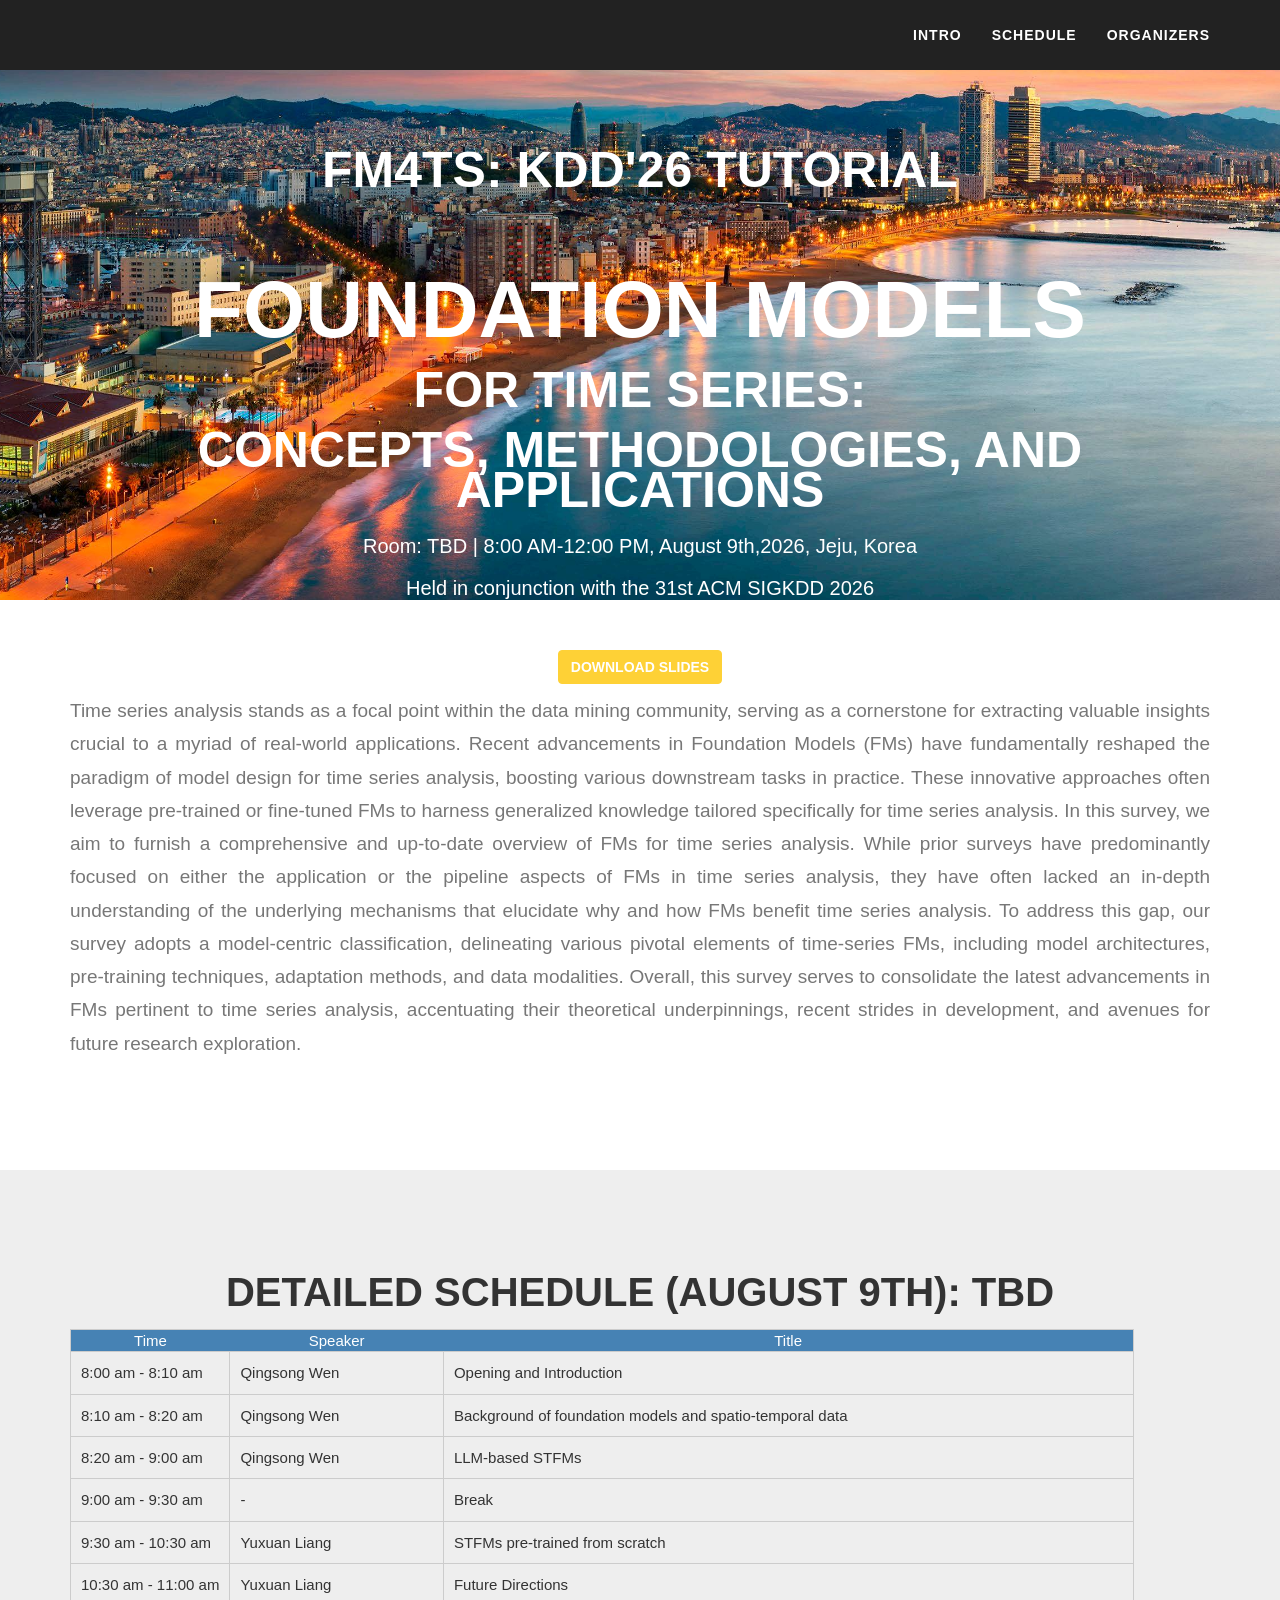
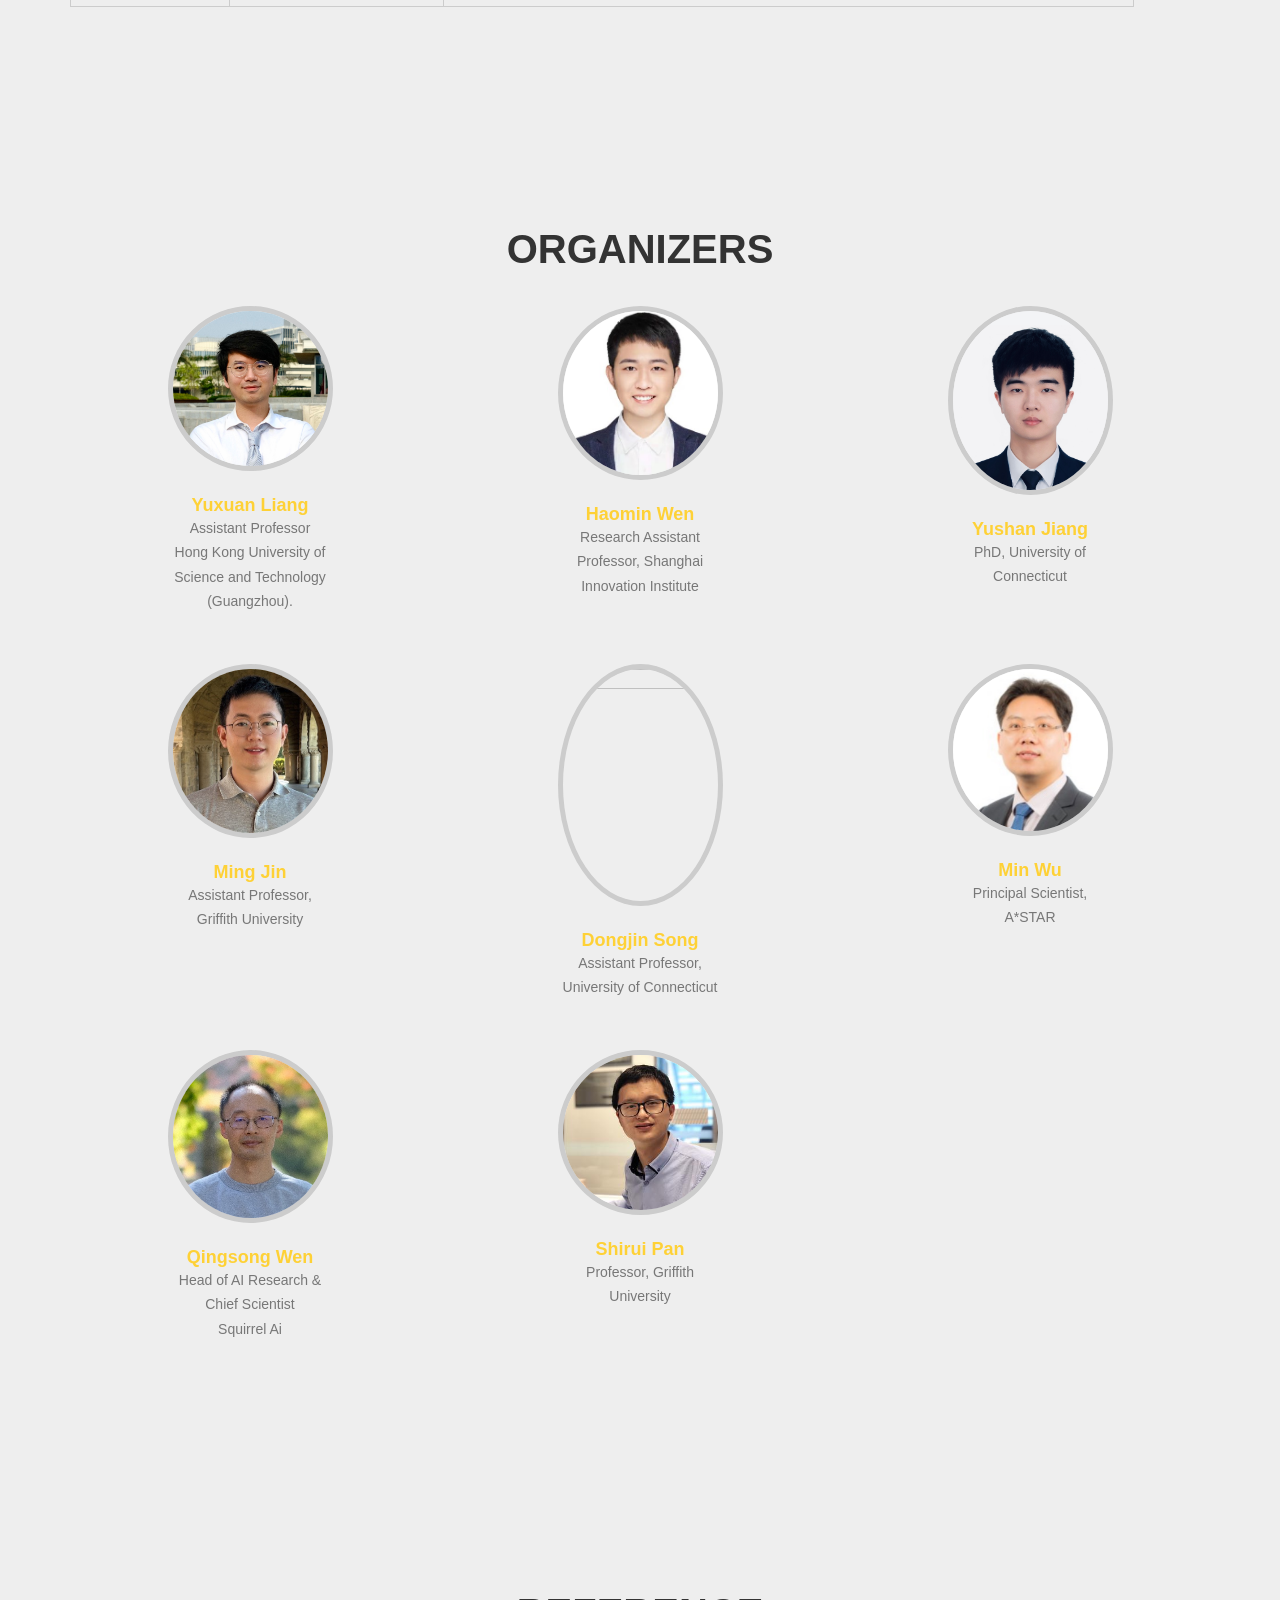
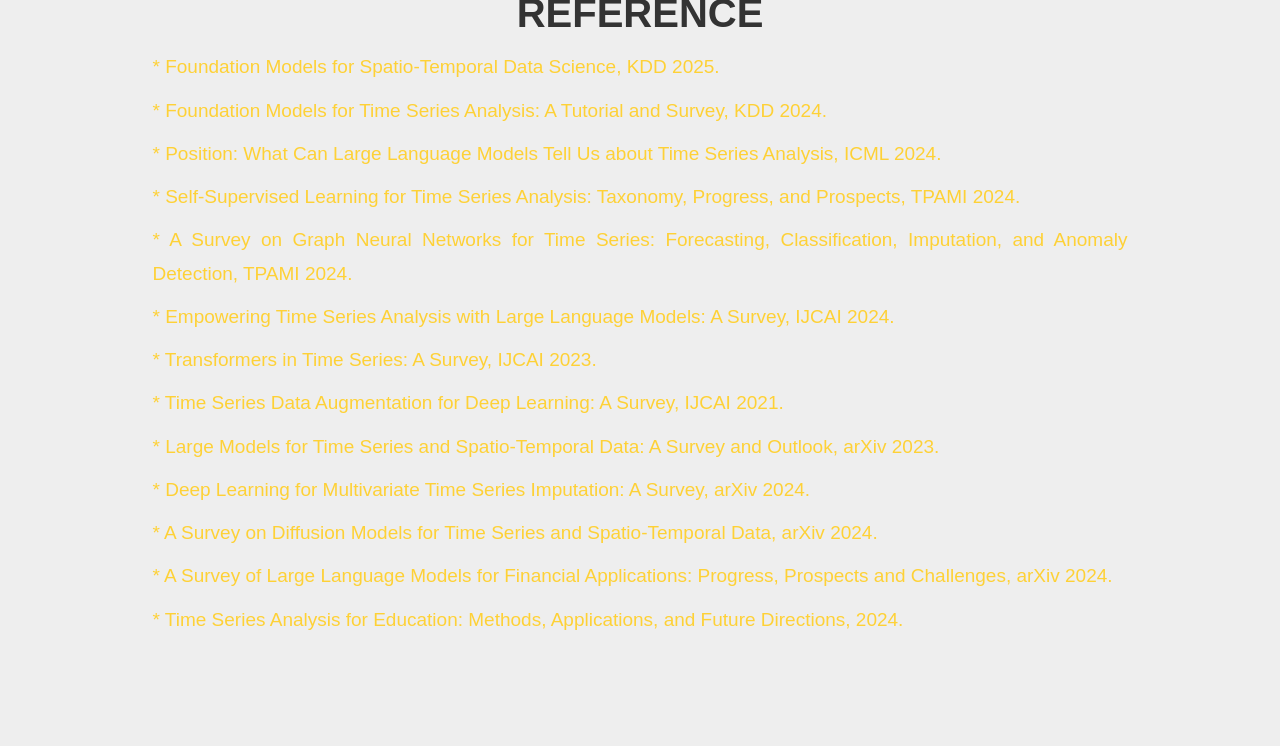
==== commit 286dc7ff: "update" ====
--- a/index.html
+++ b/index.html
@@ -418,7 +418,7 @@
 
                      <div class="col-sm-2">
                       <div class="team-member">
-                          <img src="./img/Yushan_Jiang.jpg" class="img-responsive img-circle" alt="" width="200" height="300">
+                          <img src="./img/Yushan_jiang.jpg" class="img-responsive img-circle" alt="" width="200" height="300">
                           <h4><a href="https://yushanjian.github.io/">Yushan Jiang</a></h4>
                           <p class="text-muted">PhD, University of Connecticut</p>
                       </div>
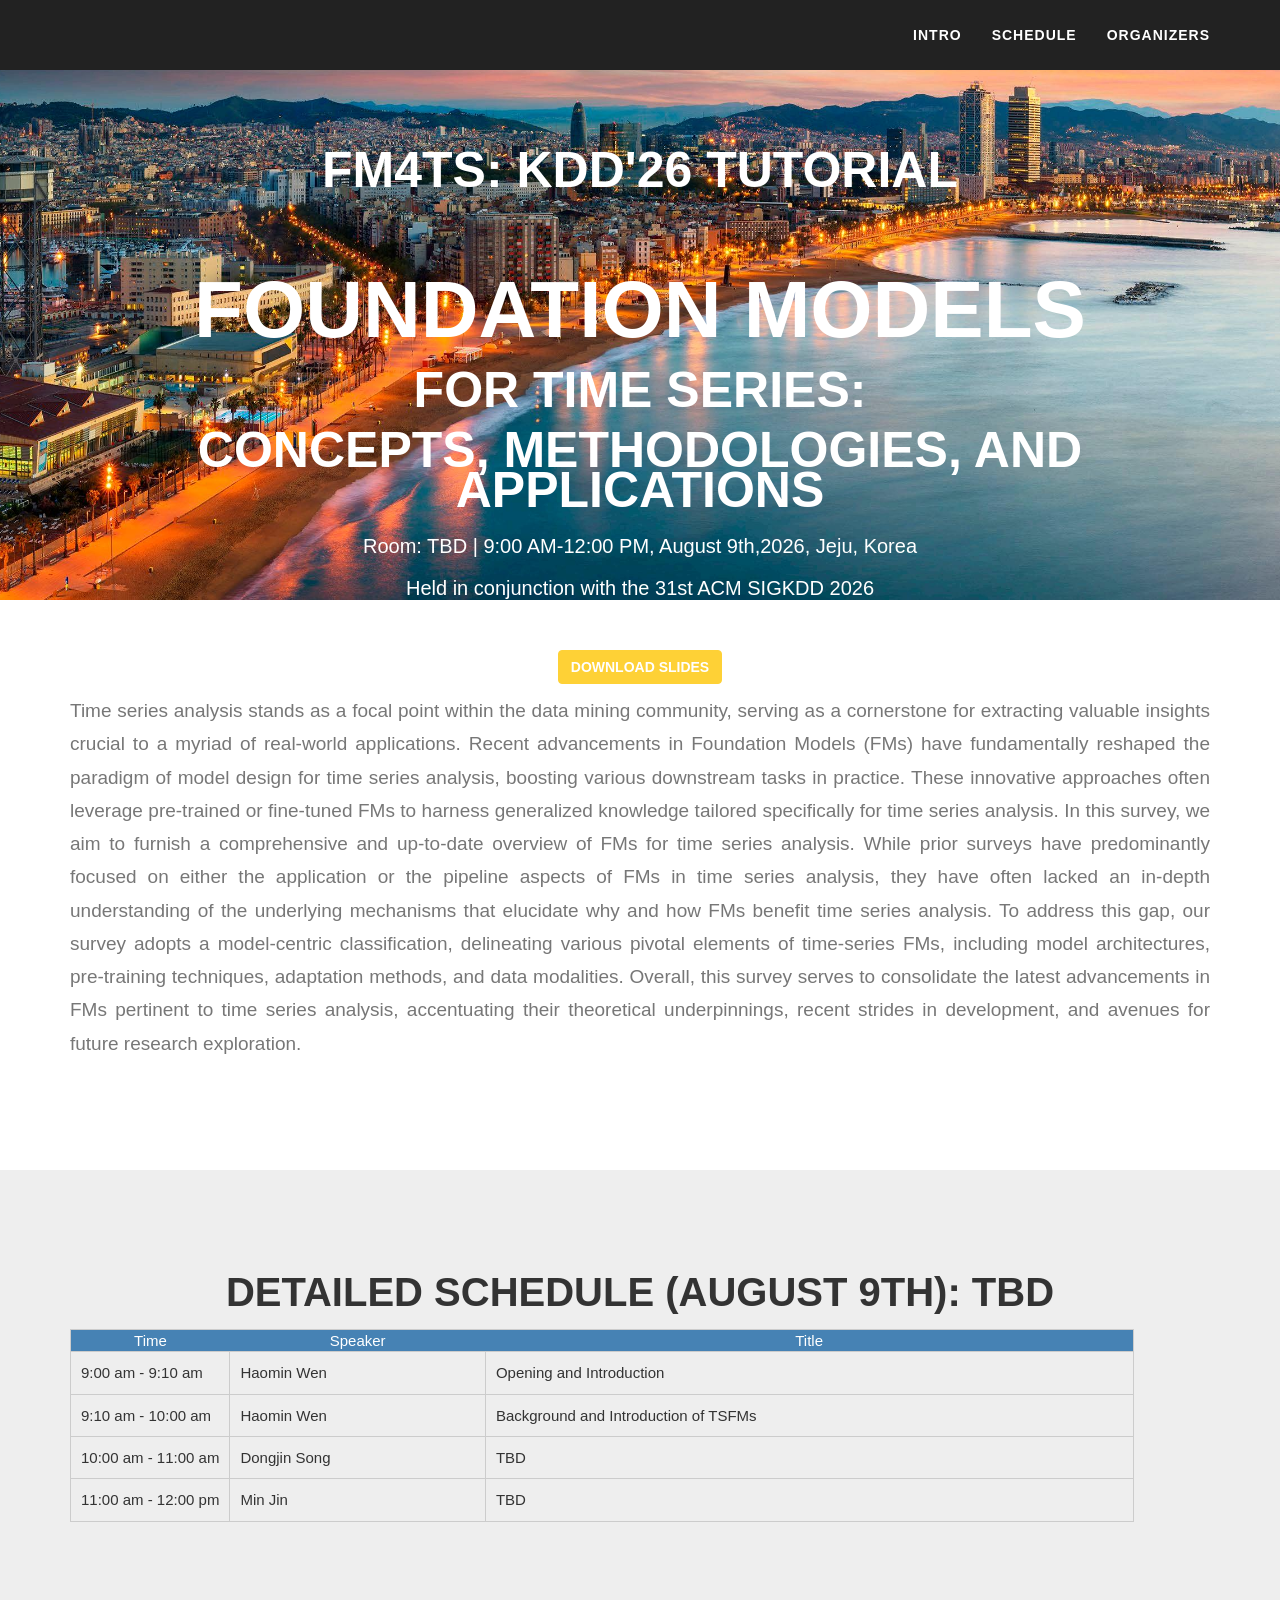
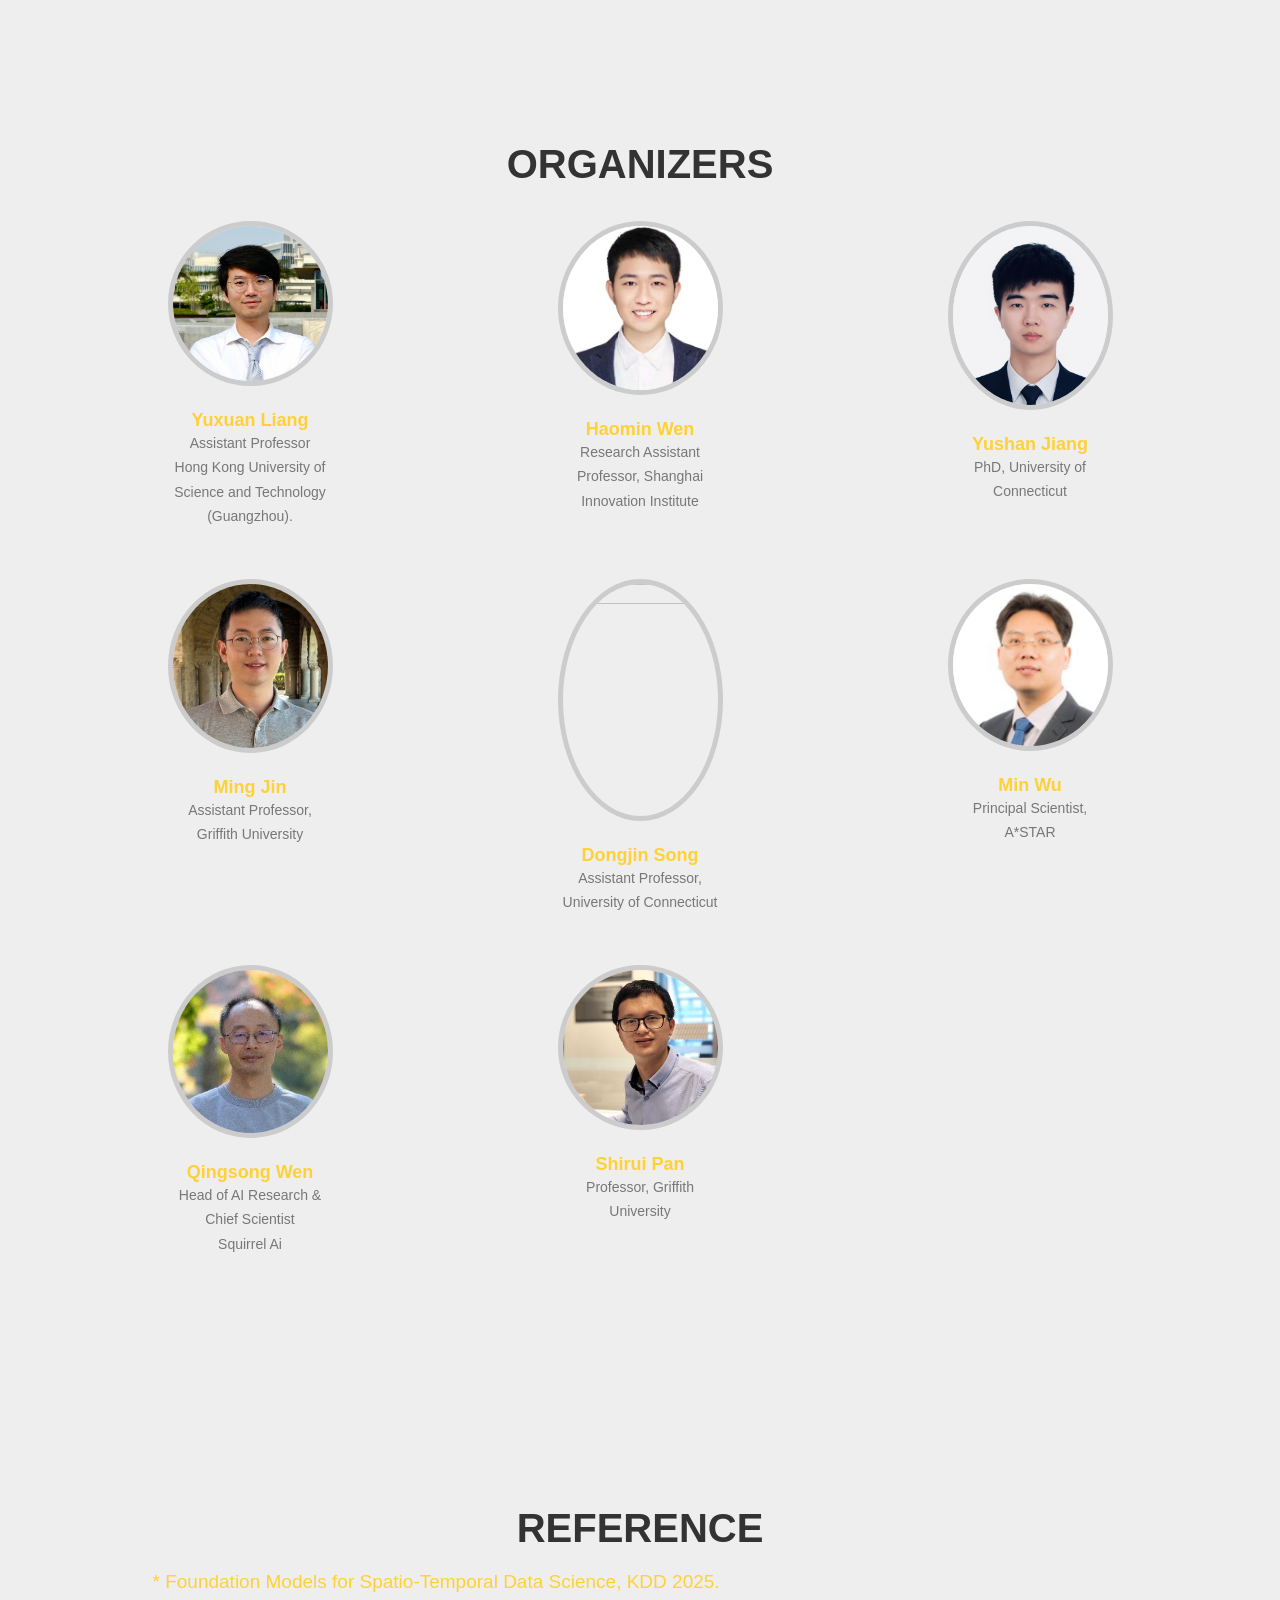
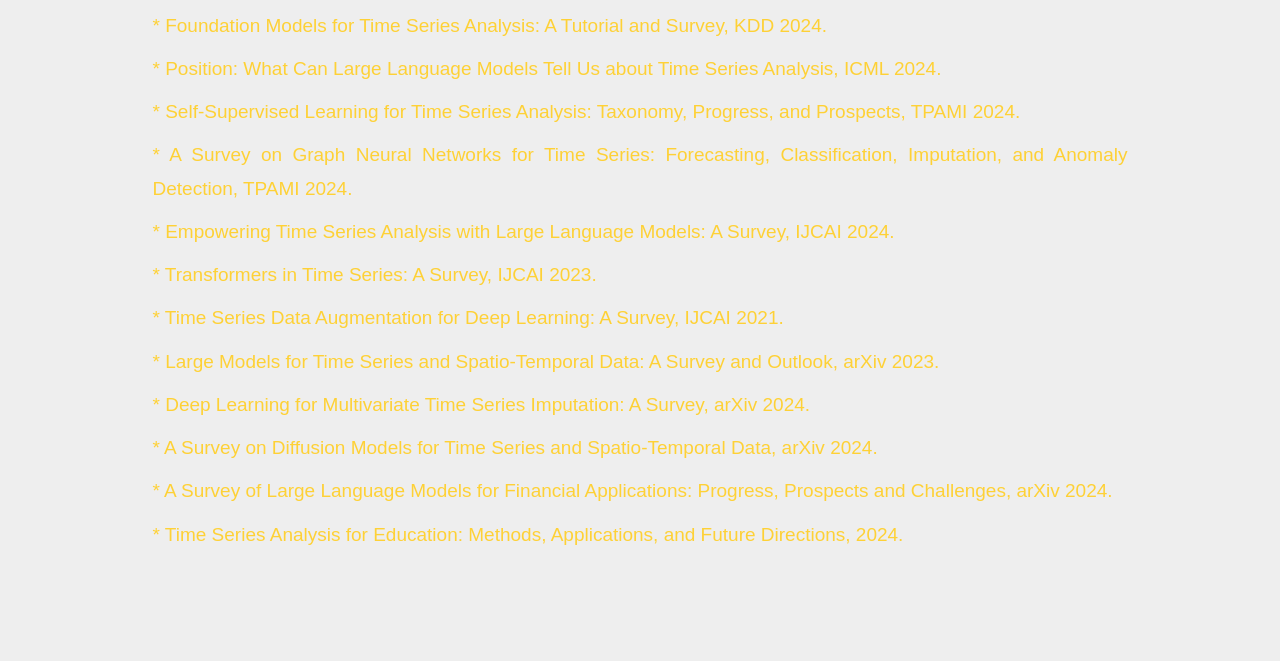
==== commit dec3bfce: "update speaker" ====
--- a/index.html
+++ b/index.html
@@ -116,7 +116,7 @@
                 <div class="intro-heading">for Time Series:</div>
                 <div class="intro-heading">Concepts, Methodologies, and Applications</div>
 
-                <div class="header-info" >Room: TBD  |  8:00 AM-12:00 PM, August 9th,2026, Jeju, Korea</div>
+                <div class="header-info" >Room: TBD  |  9:00 AM-12:00 PM, August 9th,2026, Jeju, Korea</div>
                 <div class="header-info" >Held in conjunction with the 31st ACM SIGKDD 2026</div>
 <!--                <br><br>              -->
 <!--                <div class="intro-heading"> Theory, Algorithms, and Applications  </div>-->
@@ -201,12 +201,11 @@
         <table class="tableizer-table">
             <thead><tr class="tableizer-firstrow"><th style="width:15%">Time</th><th>Speaker</th><th>Title</th></tr></thead><tbody>
 
-            <tr><td>8:00 am - 8:10 am </td>  <td> Qingsong Wen </td> <td> Opening and Introduction </td></tr>
-            <tr><td>8:10 am - 8:20 am </td><td> Qingsong Wen &nbsp;</td><td> Background of foundation models and spatio-temporal data</td></tr>
-            <tr><td>8:20 am - 9:00 am </td><td>Qingsong Wen</td><td>LLM-based STFMs</td></tr>
-            <tr><td>9:00 am - 9:30 am </td><td> - </td><td>Break</td></tr>
-            <tr><td>9:30 am - 10:30 am </td><td> Yuxuan Liang </td><td>STFMs pre-trained from scratch</td></tr>
-            <tr><td>10:30 am - 11:00 am </td><td> Yuxuan Liang </td><td> Future Directions  </td></tr>
+            <tr><td>9:00 am - 9:10 am </td>  <td> Haomin Wen </td> <td> Opening and Introduction </td></tr>
+            <tr><td>9:10 am - 10:00 am </td><td>Haomin Wen</td><td>Background and Introduction of TSFMs</td></tr>
+<!--            <tr><td>9:00 am - 9:30 am </td><td> - </td><td>Break</td></tr>-->
+            <tr><td>10:00 am - 11:00 am </td><td> Dongjin Song </td><td> TBD</td></tr>
+            <tr><td>11:00 am - 12:00 pm </td><td> Min Jin</td><td> TBD  </td></tr>
 
             </tbody></table>
      
@@ -419,7 +418,7 @@
                      <div class="col-sm-2">
                       <div class="team-member">
                           <img src="./img/Yushan_jiang.jpg" class="img-responsive img-circle" alt="" width="200" height="300">
-                          <h4><a href="https://yushanjian.github.io/">Yushan Jiang</a></h4>
+                          <h4><a href="https://sites.google.com/view/jayjiang/home">Yushan Jiang</a></h4>
                           <p class="text-muted">PhD, University of Connecticut</p>
                       </div>
                     </div>
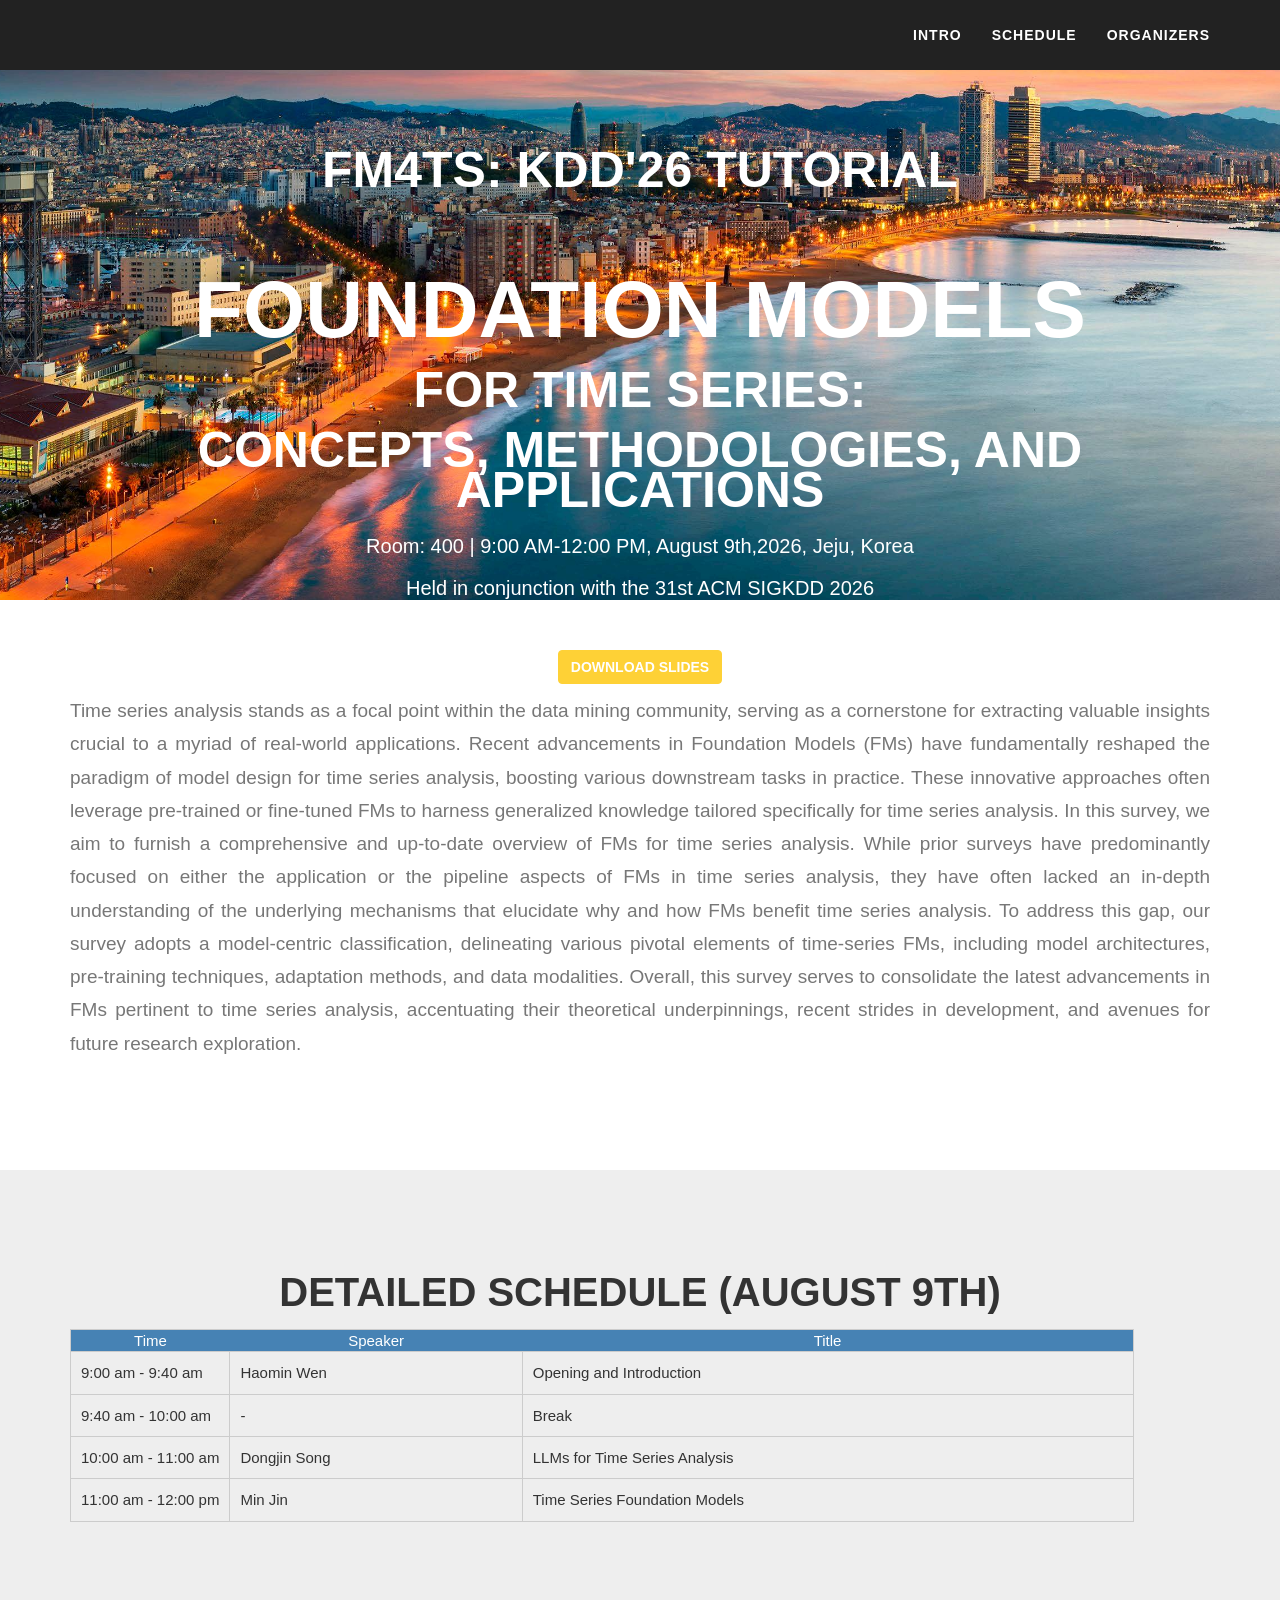
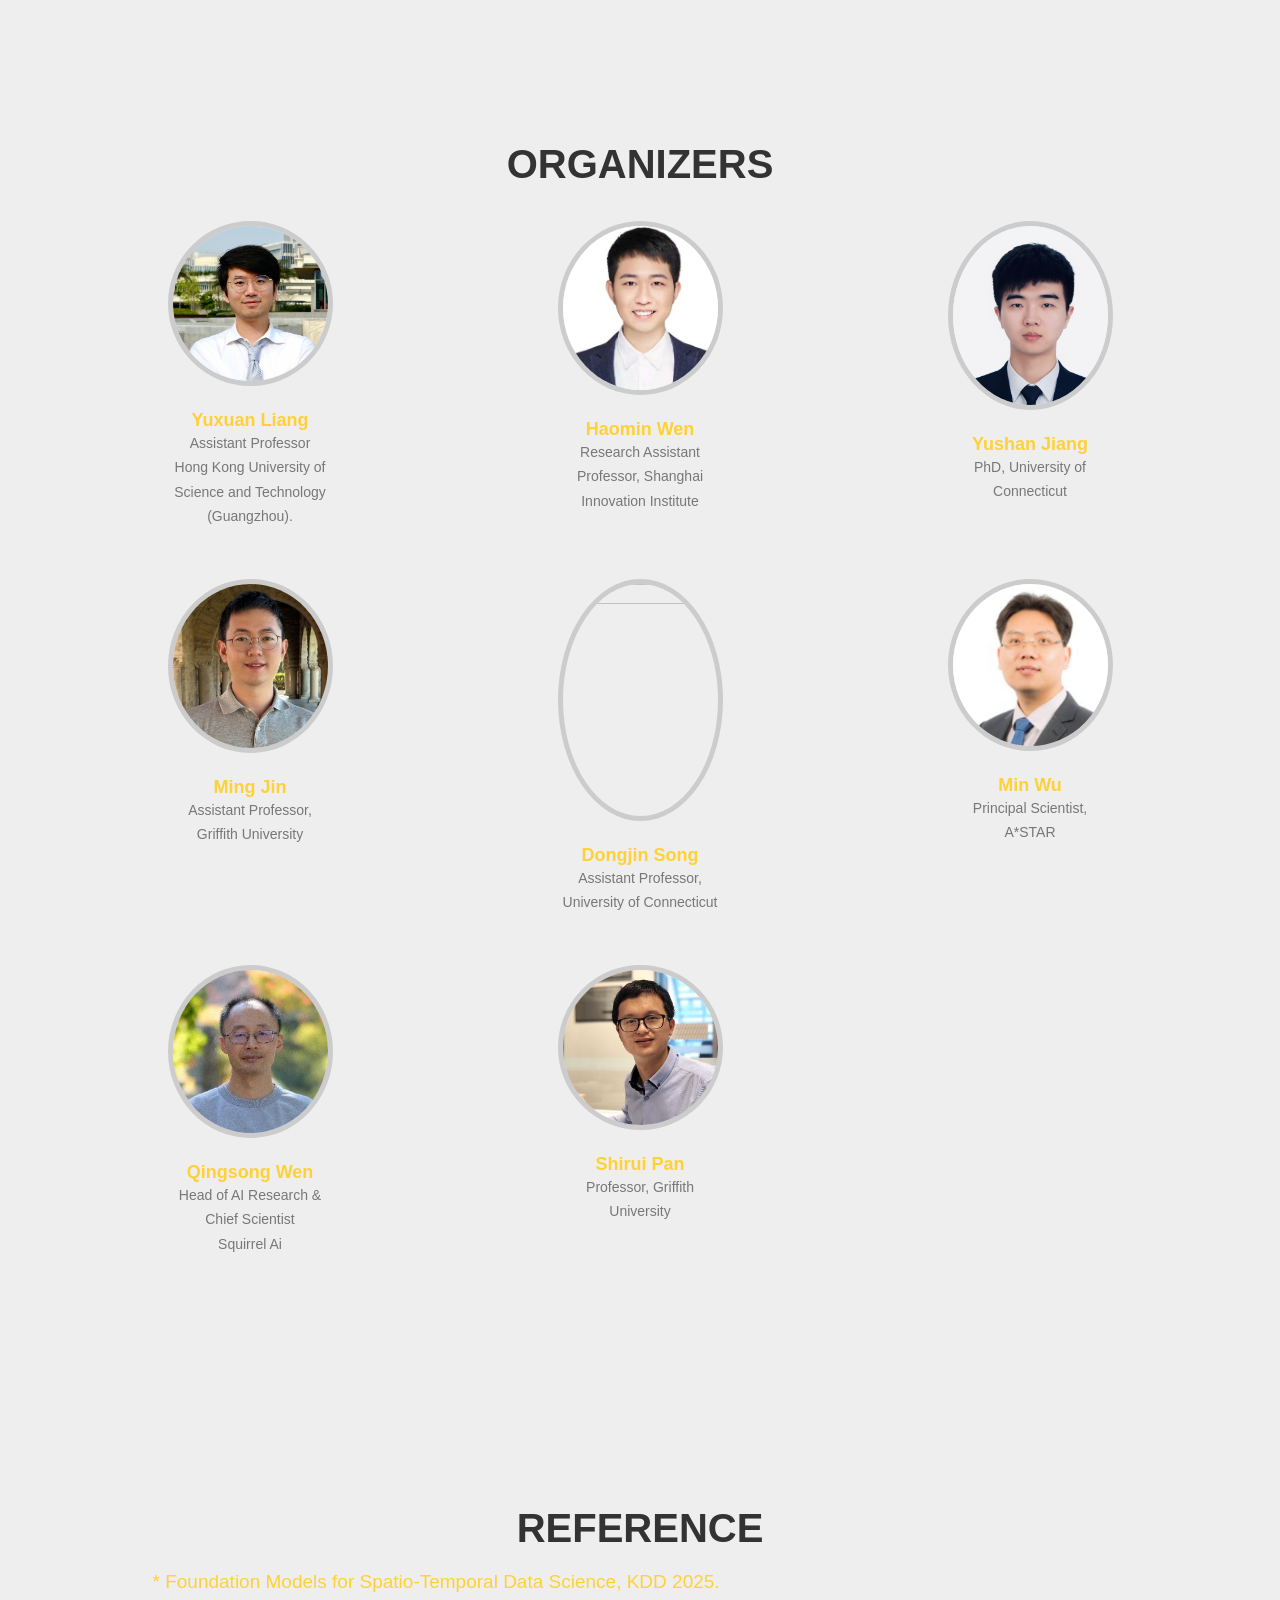
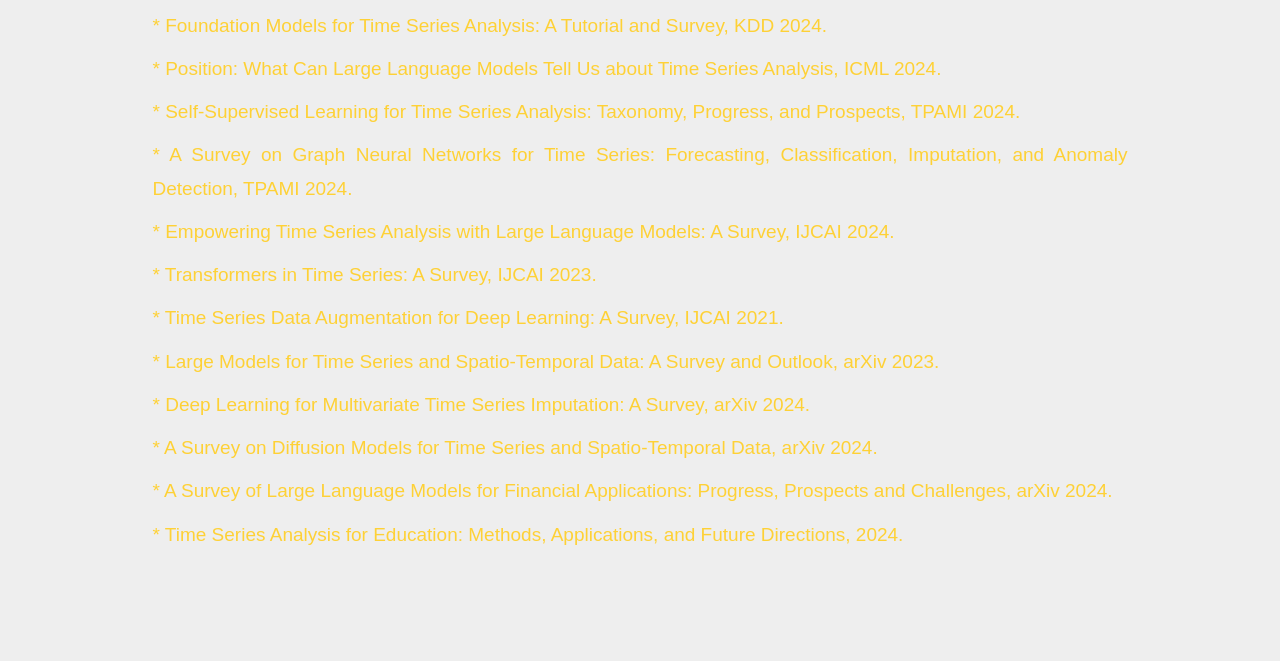
==== commit c9847a31: "update speaker" ====
--- a/index.html
+++ b/index.html
@@ -116,7 +116,7 @@
                 <div class="intro-heading">for Time Series:</div>
                 <div class="intro-heading">Concepts, Methodologies, and Applications</div>
 
-                <div class="header-info" >Room: TBD  |  9:00 AM-12:00 PM, August 9th,2026, Jeju, Korea</div>
+                <div class="header-info" >Room: 400  |  9:00 AM-12:00 PM, August 9th,2026, Jeju, Korea</div>
                 <div class="header-info" >Held in conjunction with the 31st ACM SIGKDD 2026</div>
 <!--                <br><br>              -->
 <!--                <div class="intro-heading"> Theory, Algorithms, and Applications  </div>-->
@@ -164,7 +164,7 @@
     <div class="container">
         <div class="row">
             <div class="col-lg-12 text-center">
-                <h2 class="section-heading">Detailed Schedule (August 9th): TBD</h2>
+                <h2 class="section-heading">Detailed Schedule (August 9th)</h2>
 
                 <!-- <p>
                   <a
@@ -201,11 +201,11 @@
         <table class="tableizer-table">
             <thead><tr class="tableizer-firstrow"><th style="width:15%">Time</th><th>Speaker</th><th>Title</th></tr></thead><tbody>
 
-            <tr><td>9:00 am - 9:10 am </td>  <td> Haomin Wen </td> <td> Opening and Introduction </td></tr>
-            <tr><td>9:10 am - 10:00 am </td><td>Haomin Wen</td><td>Background and Introduction of TSFMs</td></tr>
+            <tr><td>9:00 am - 9:40 am </td>  <td> Haomin Wen </td> <td> Opening and Introduction </td></tr>
+            <tr><td>9:40 am - 10:00 am </td><td>-</td><td>Break</td></tr>
 <!--            <tr><td>9:00 am - 9:30 am </td><td> - </td><td>Break</td></tr>-->
-            <tr><td>10:00 am - 11:00 am </td><td> Dongjin Song </td><td> TBD</td></tr>
-            <tr><td>11:00 am - 12:00 pm </td><td> Min Jin</td><td> TBD  </td></tr>
+            <tr><td>10:00 am - 11:00 am </td><td> Dongjin Song </td><td> LLMs for Time Series Analysis</td></tr>
+            <tr><td>11:00 am - 12:00 pm </td><td> Min Jin</td><td> Time Series Foundation Models  </td></tr>
 
             </tbody></table>
      
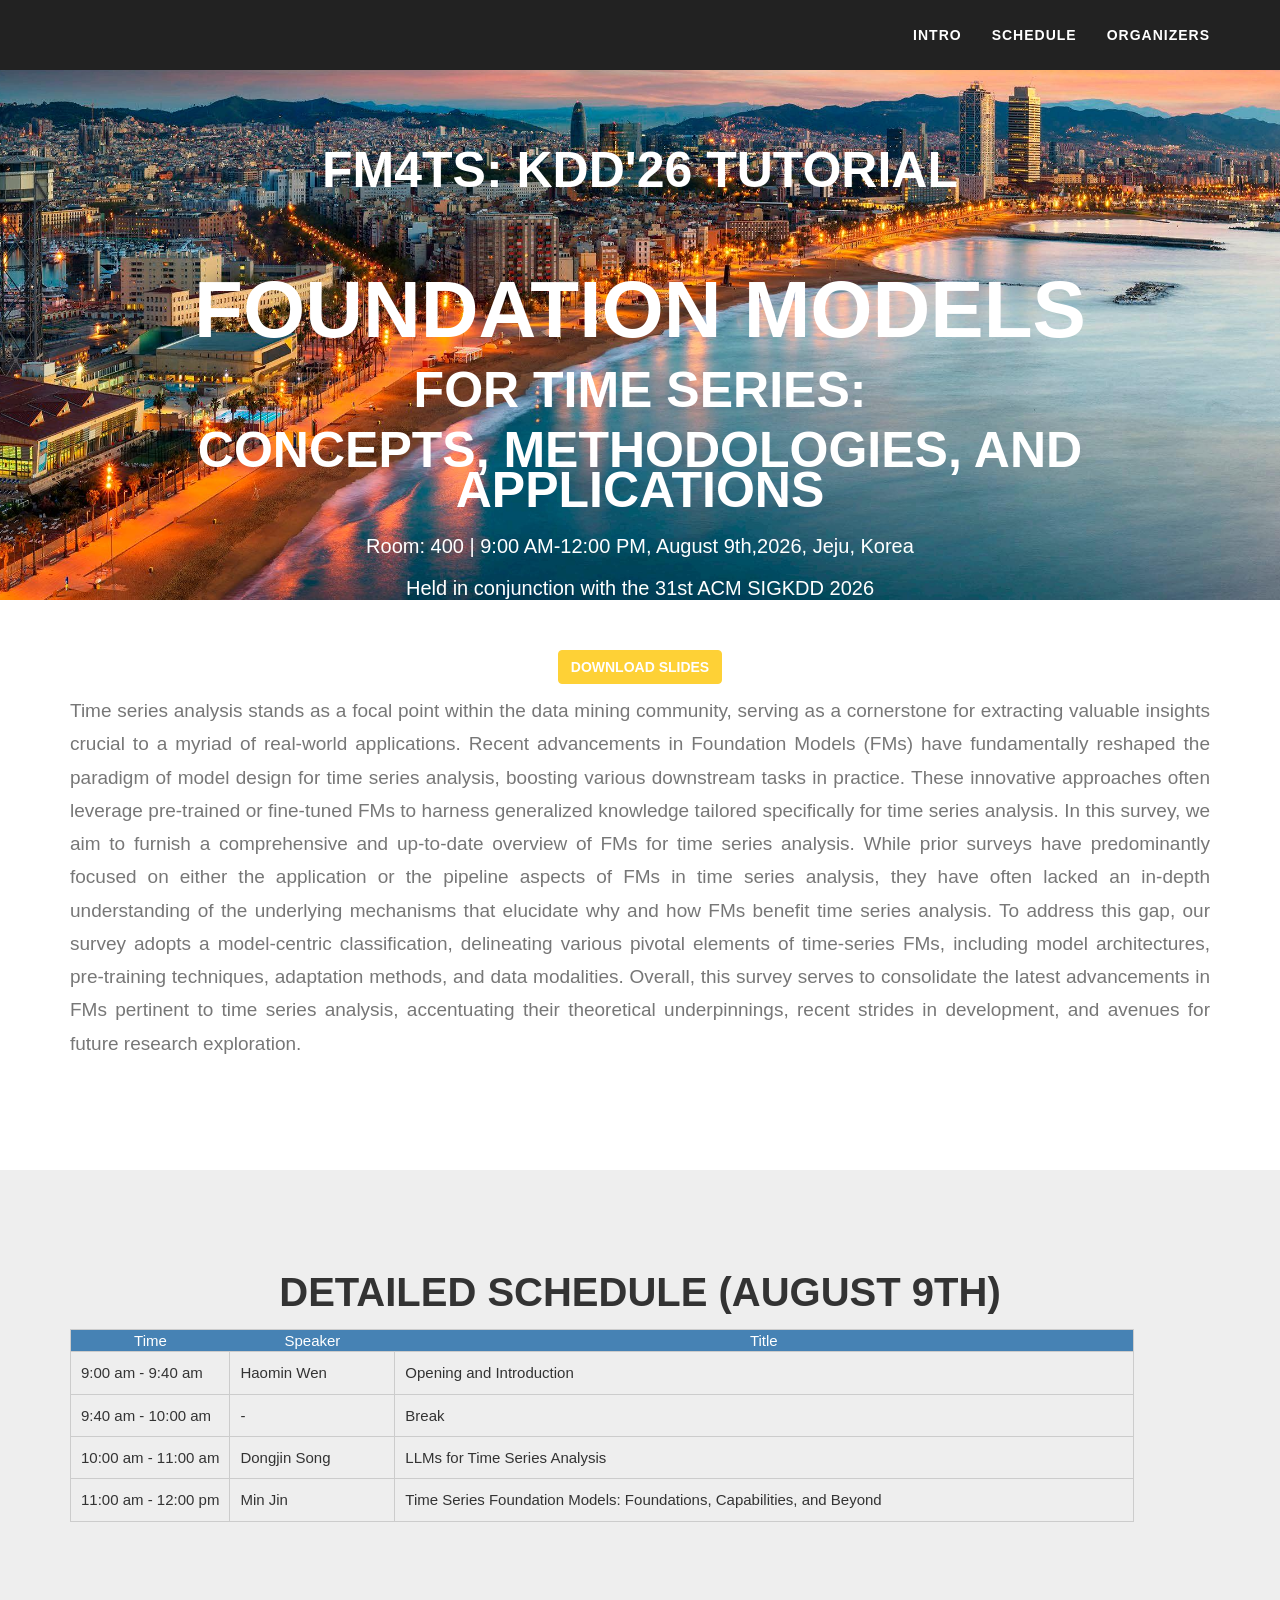
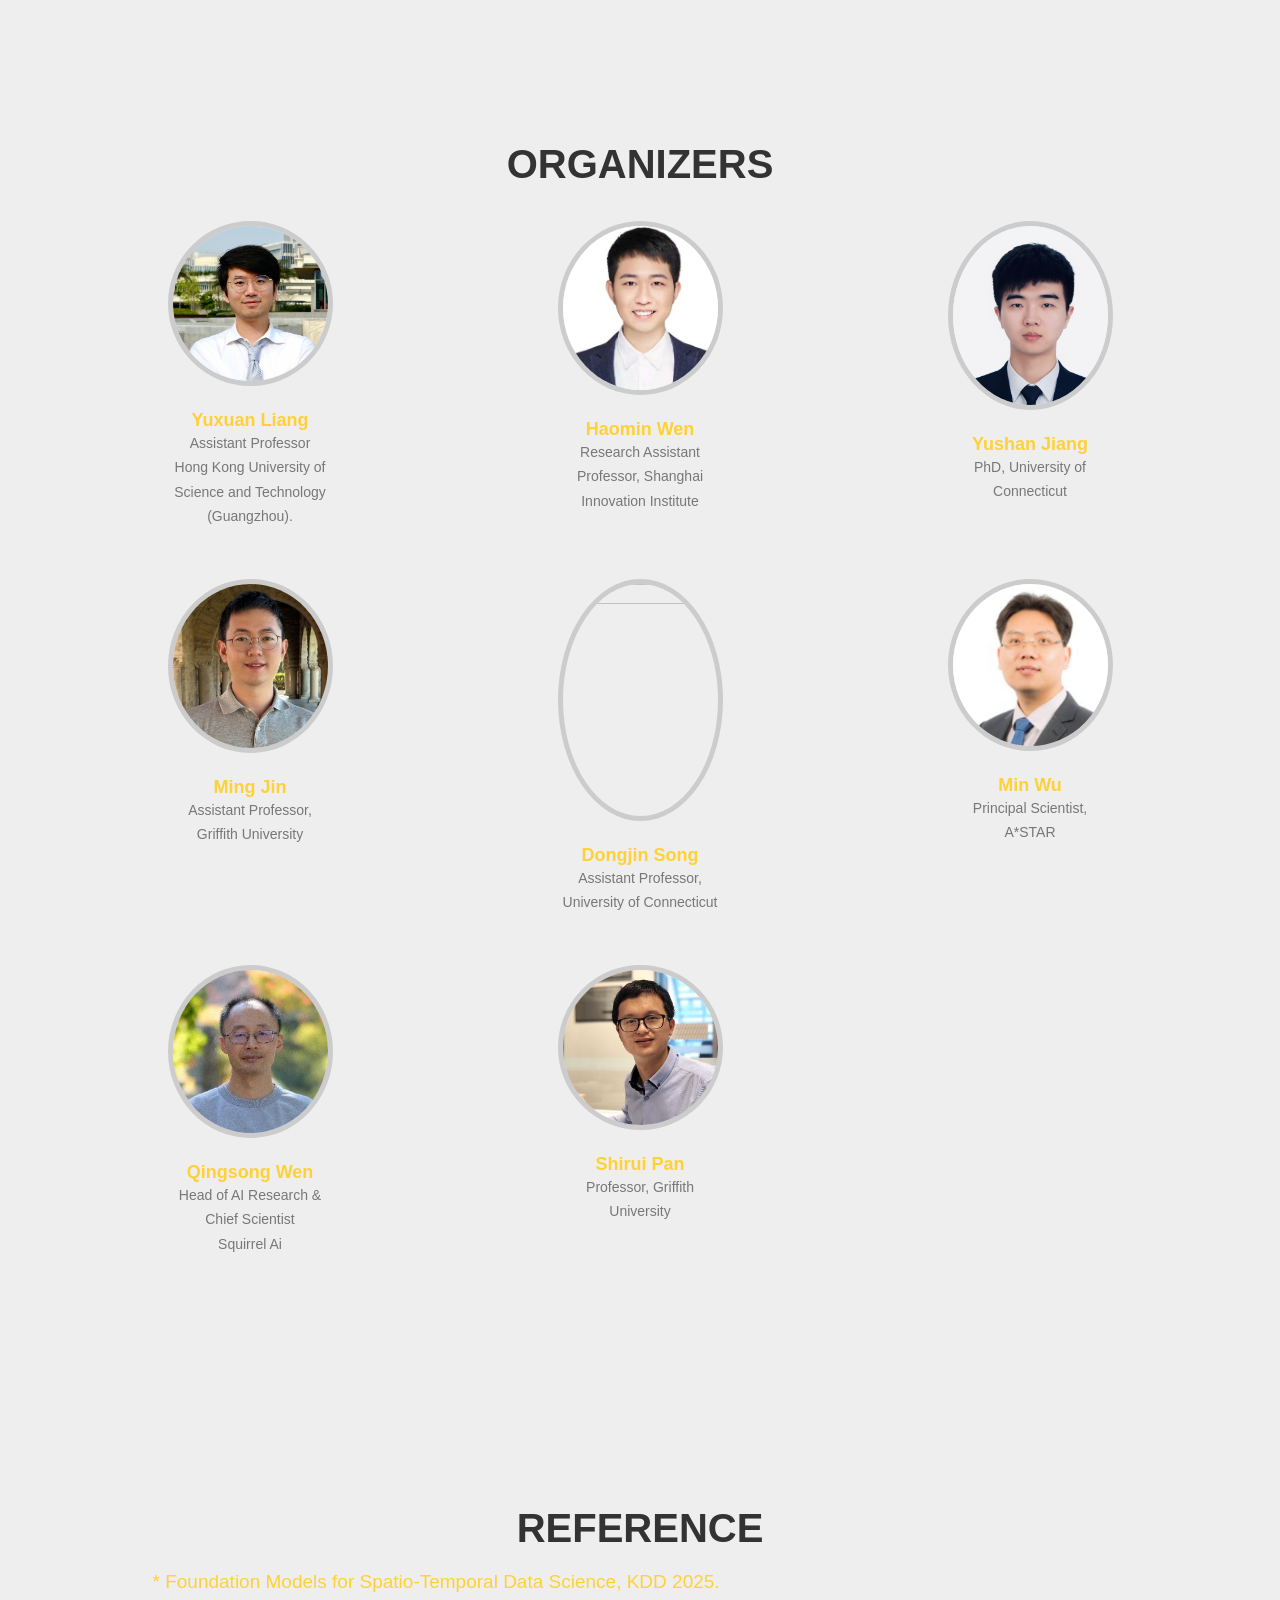
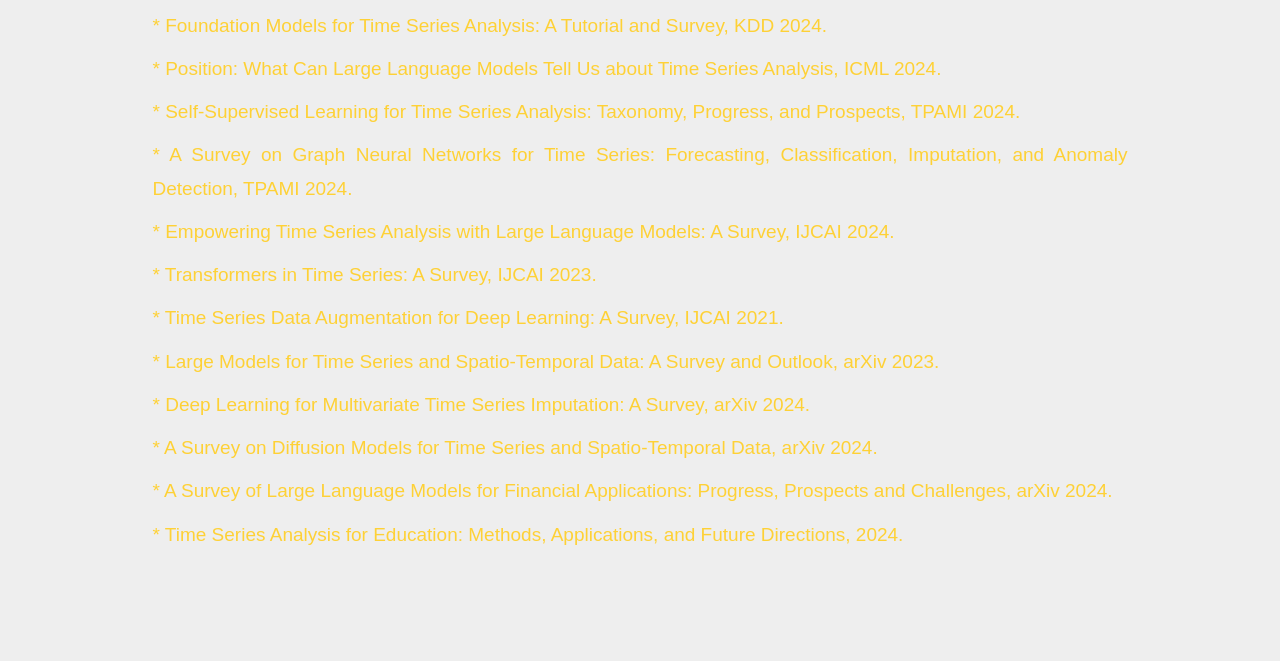
==== commit 77a5d672: "update speaker" ====
--- a/index.html
+++ b/index.html
@@ -205,7 +205,7 @@
             <tr><td>9:40 am - 10:00 am </td><td>-</td><td>Break</td></tr>
 <!--            <tr><td>9:00 am - 9:30 am </td><td> - </td><td>Break</td></tr>-->
             <tr><td>10:00 am - 11:00 am </td><td> Dongjin Song </td><td> LLMs for Time Series Analysis</td></tr>
-            <tr><td>11:00 am - 12:00 pm </td><td> Min Jin</td><td> Time Series Foundation Models  </td></tr>
+            <tr><td>11:00 am - 12:00 pm </td><td> Min Jin</td><td> Time Series Foundation Models: Foundations, Capabilities, and Beyond  </td></tr>
 
             </tbody></table>
      
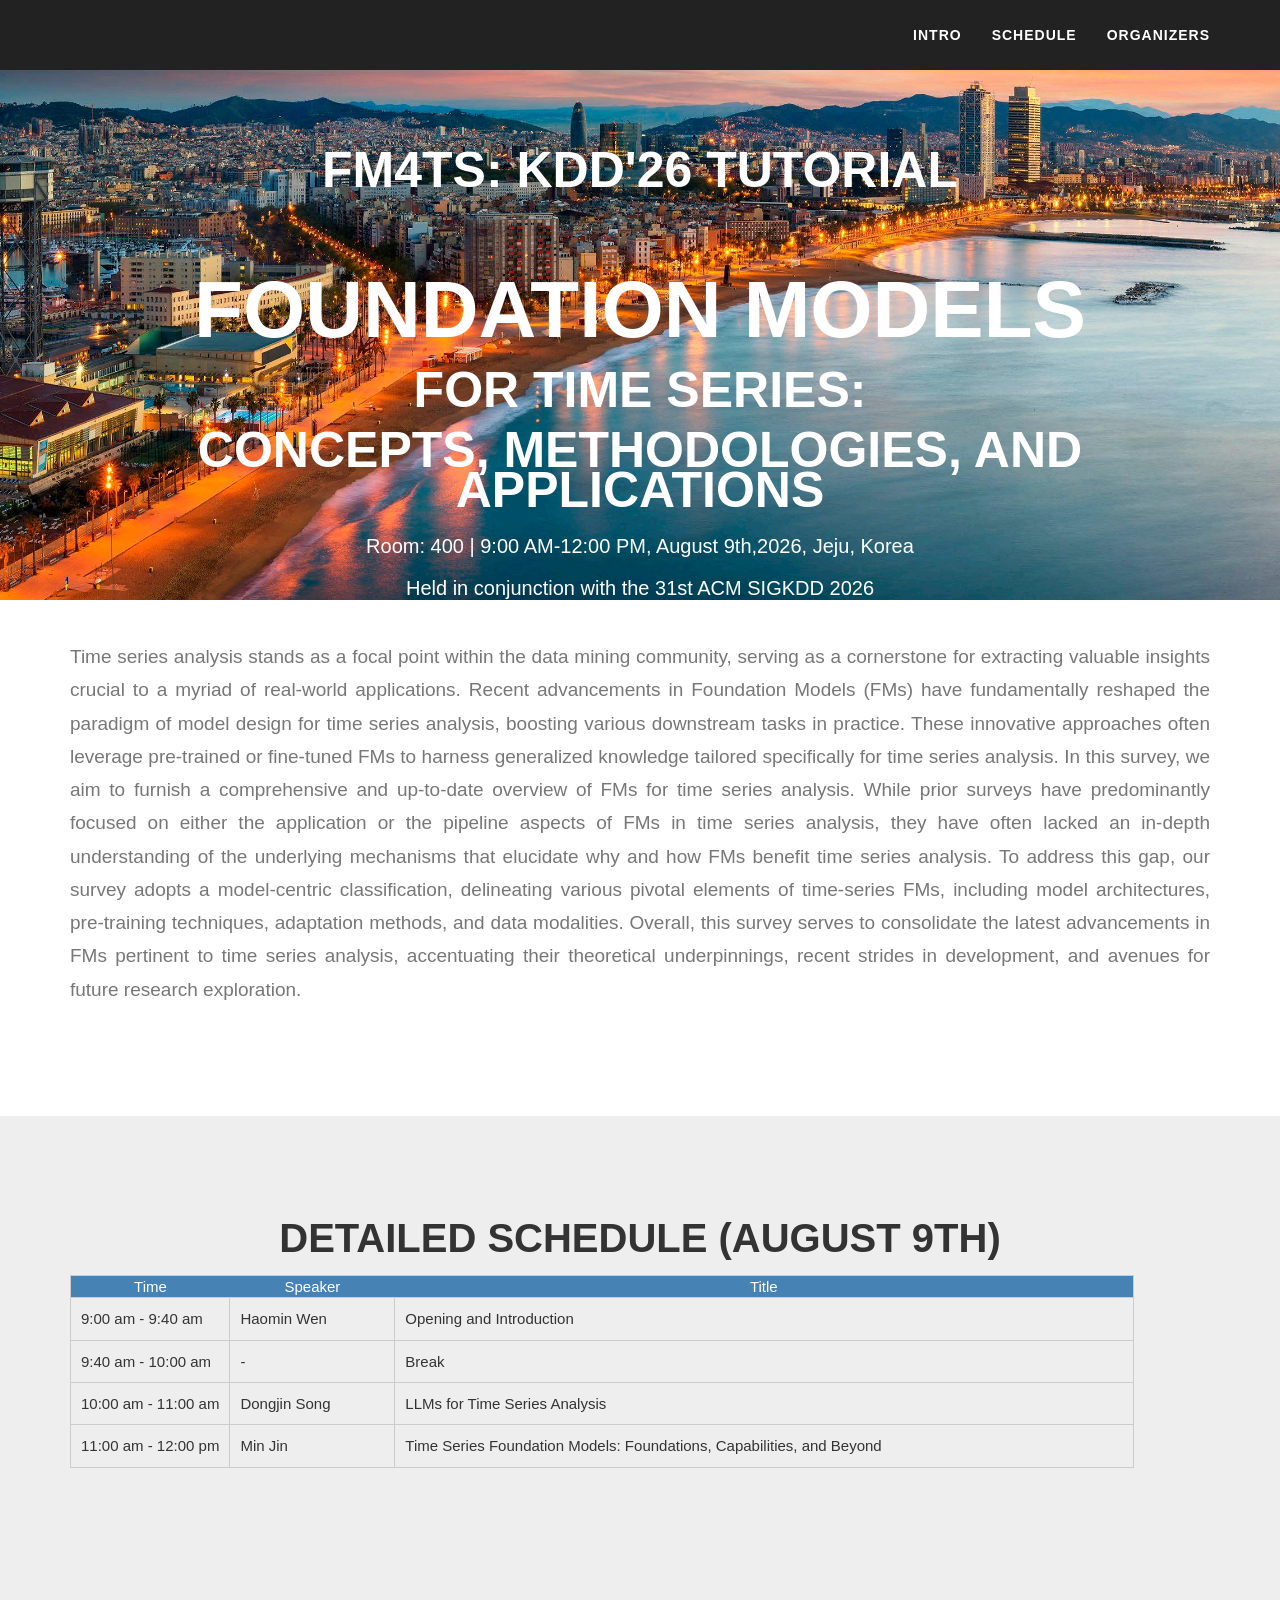
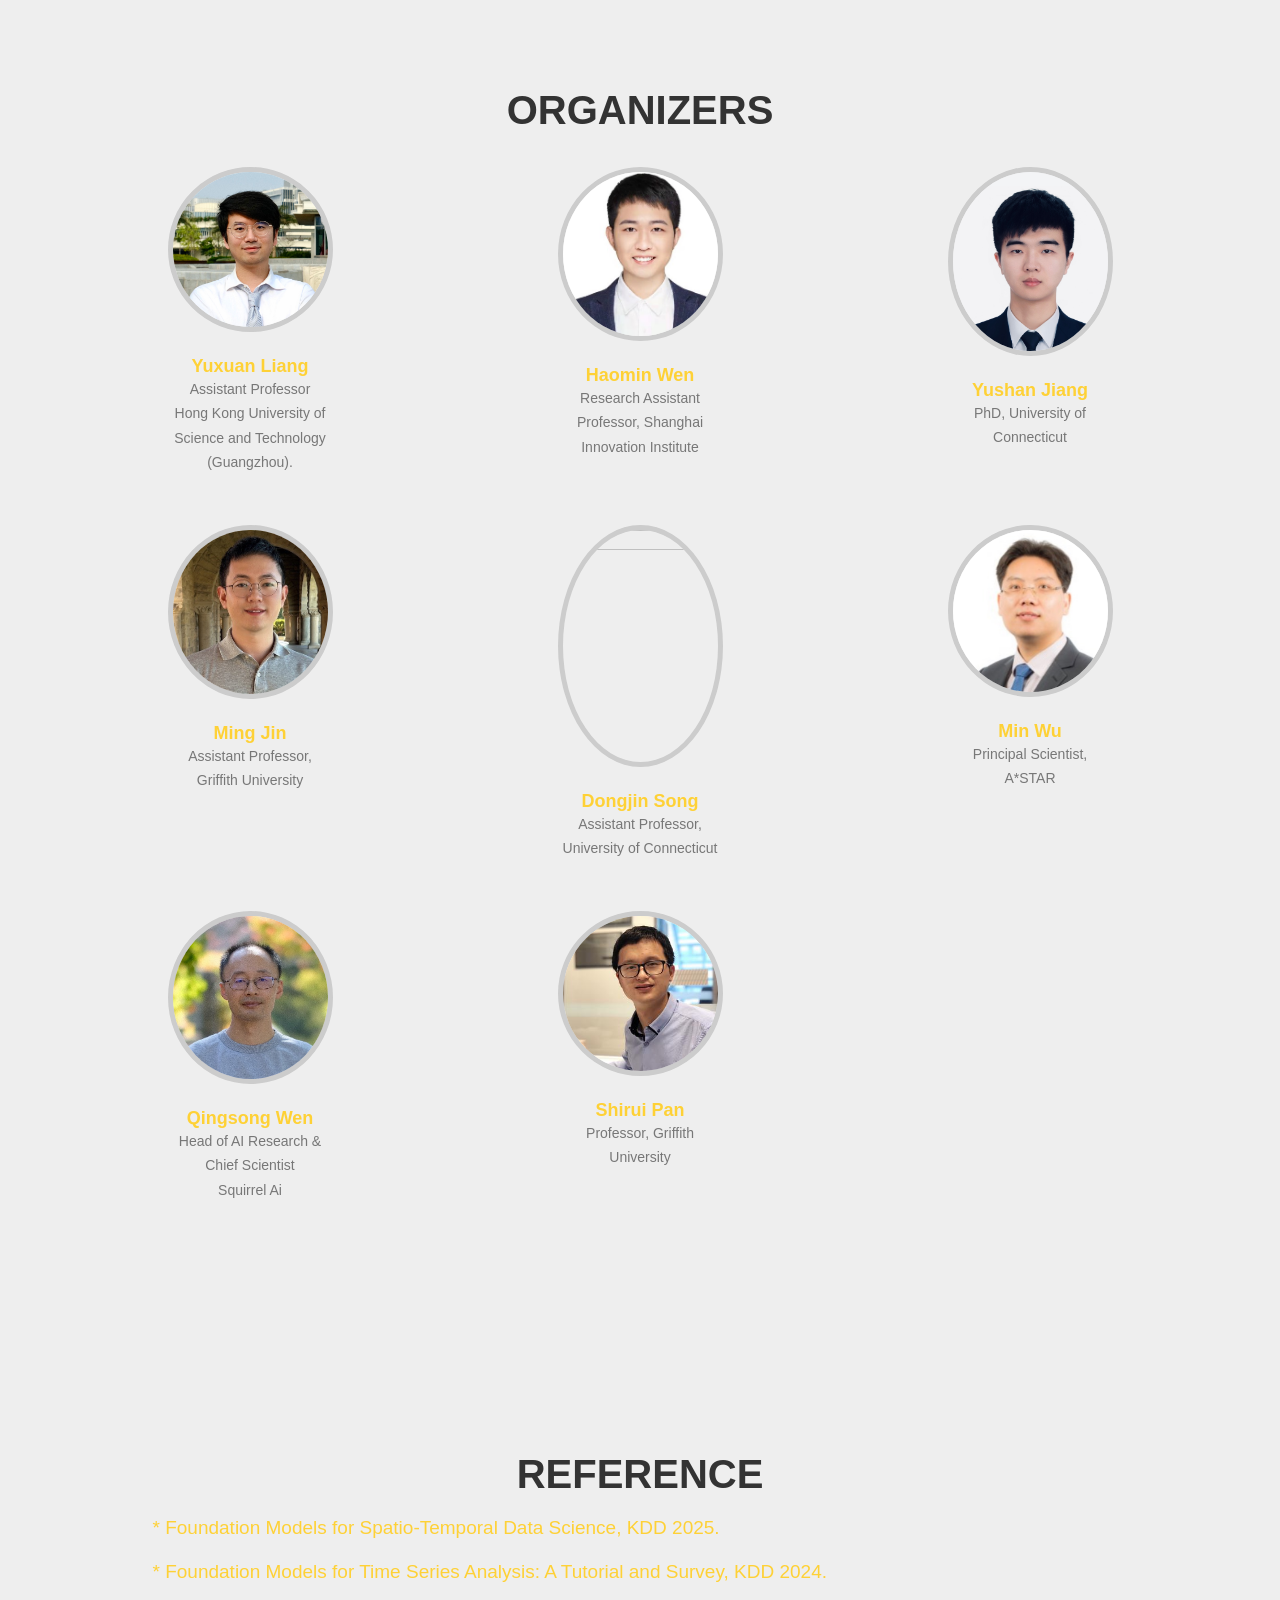
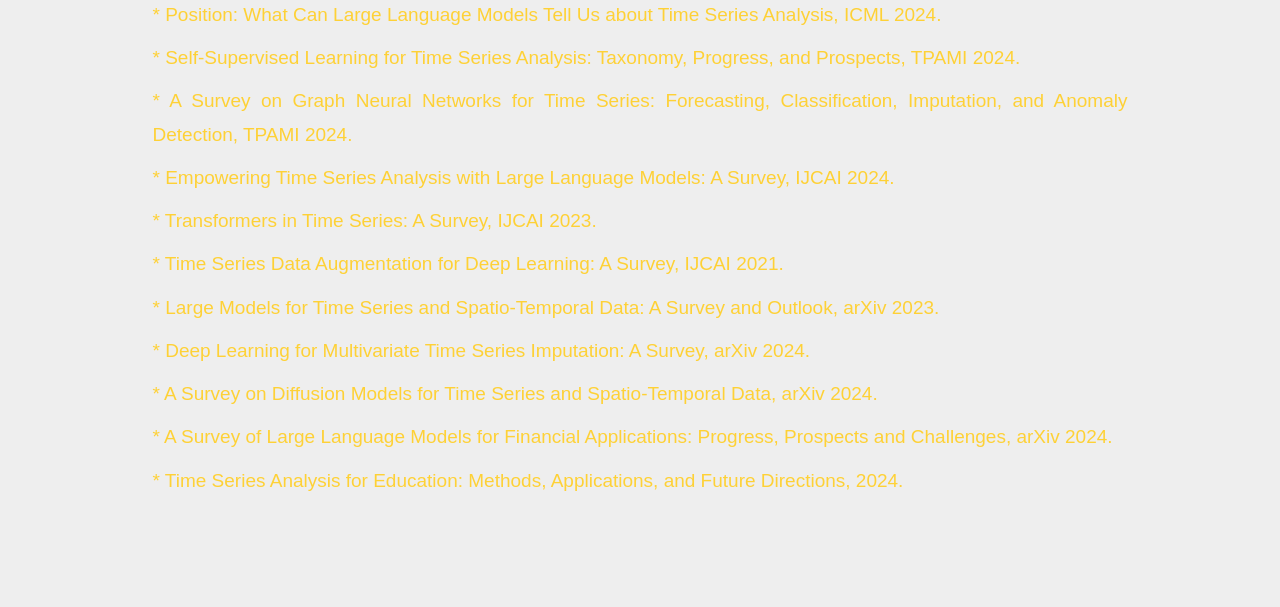
==== commit af768f93: "update" ====
--- a/index.html
+++ b/index.html
@@ -134,13 +134,13 @@
                     <!-- <h2 class="section-heading">Introduction</h2> -->
                     <!-- <h3 class="section-subheading text-muted">Lorem ipsum dolor sit amet consectetur.</h3-->
                      <p>
-                  <a
-                    href="slides/FM4ST_Tutorial_Slides_V3.pdf"
-                    download="FM4ST_Tutorial.pdf"
-                    class="btn btn-primary"
-                    style="margin-top: 20px;">
-                      Download Slides
-                  </a>
+<!--                  <a-->
+<!--                    href="slides/FM4ST_Tutorial_Slides_V3.pdf"-->
+<!--                    download="FM4ST_Tutorial.pdf"-->
+<!--                    class="btn btn-primary"-->
+<!--                    style="margin-top: 20px;">-->
+<!--                      Download Slides-->
+<!--                  </a>-->
                 </p>
                 </div>
             </div>
